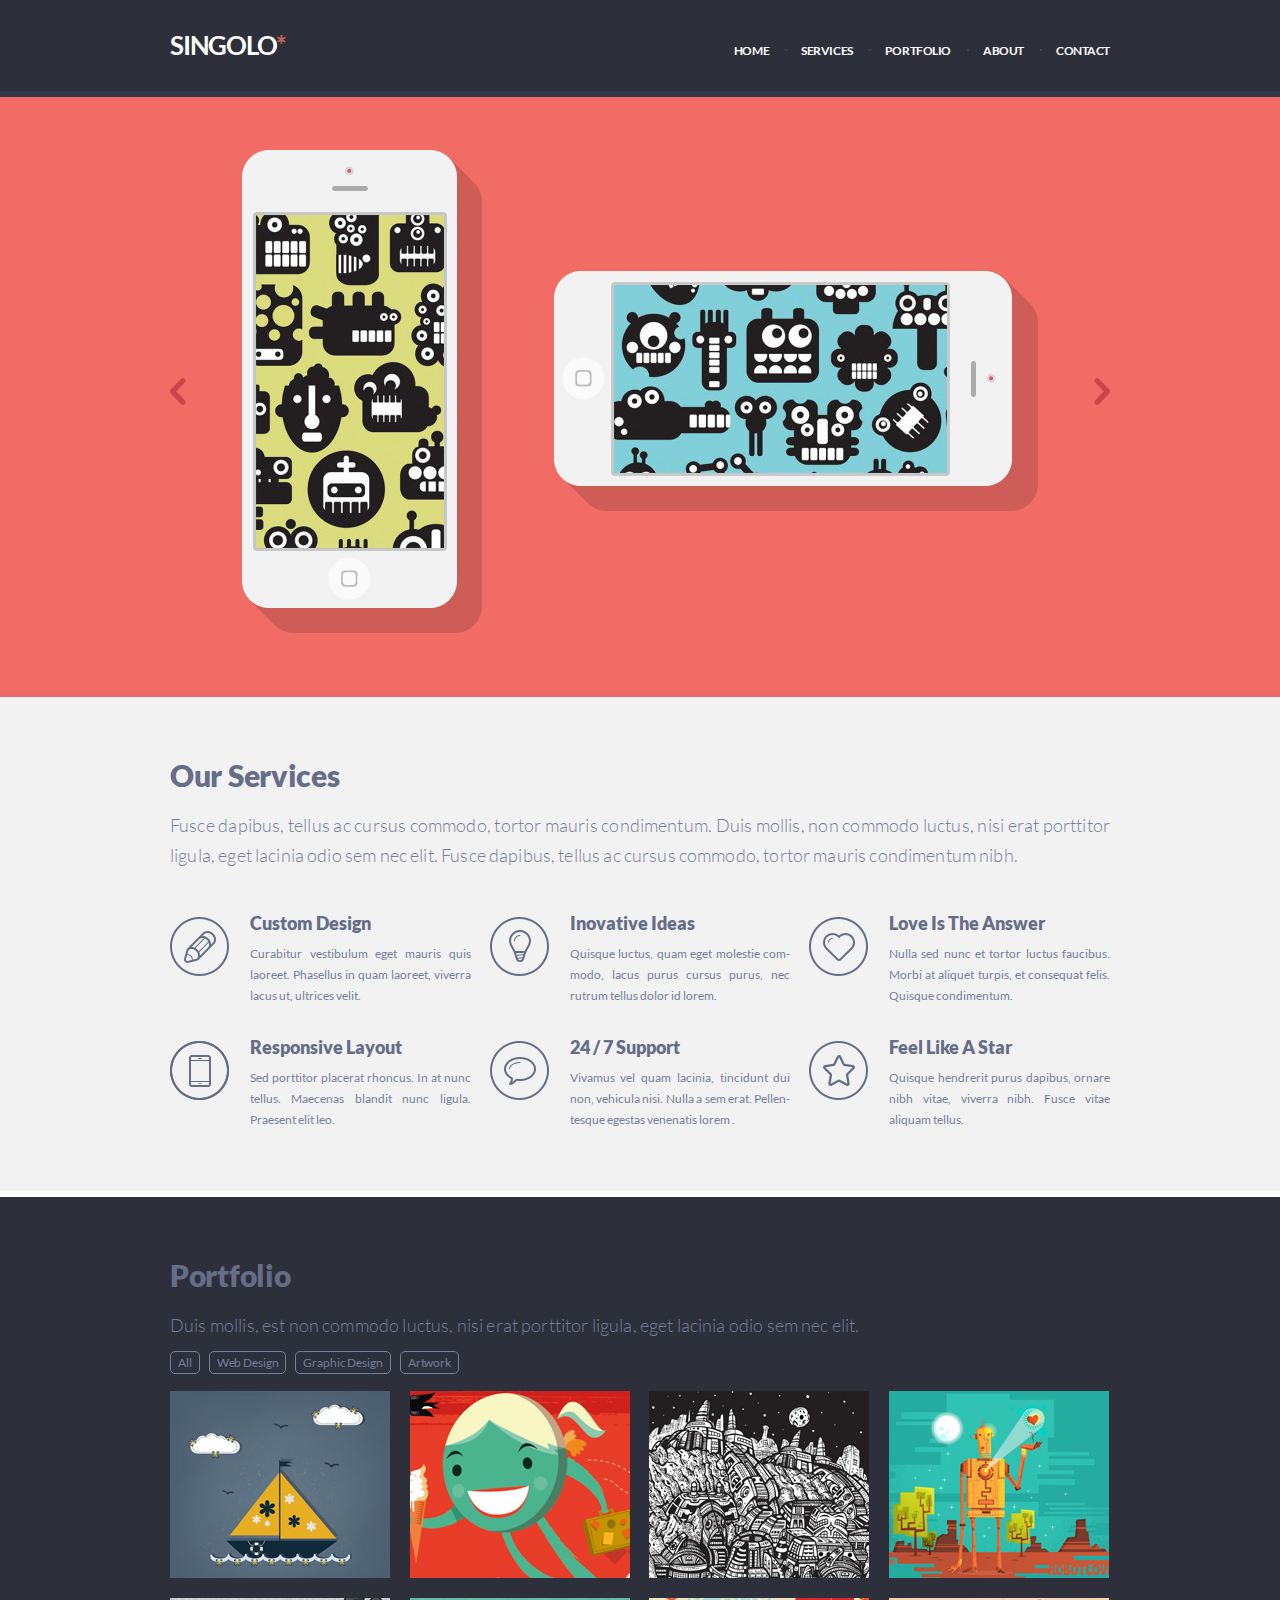
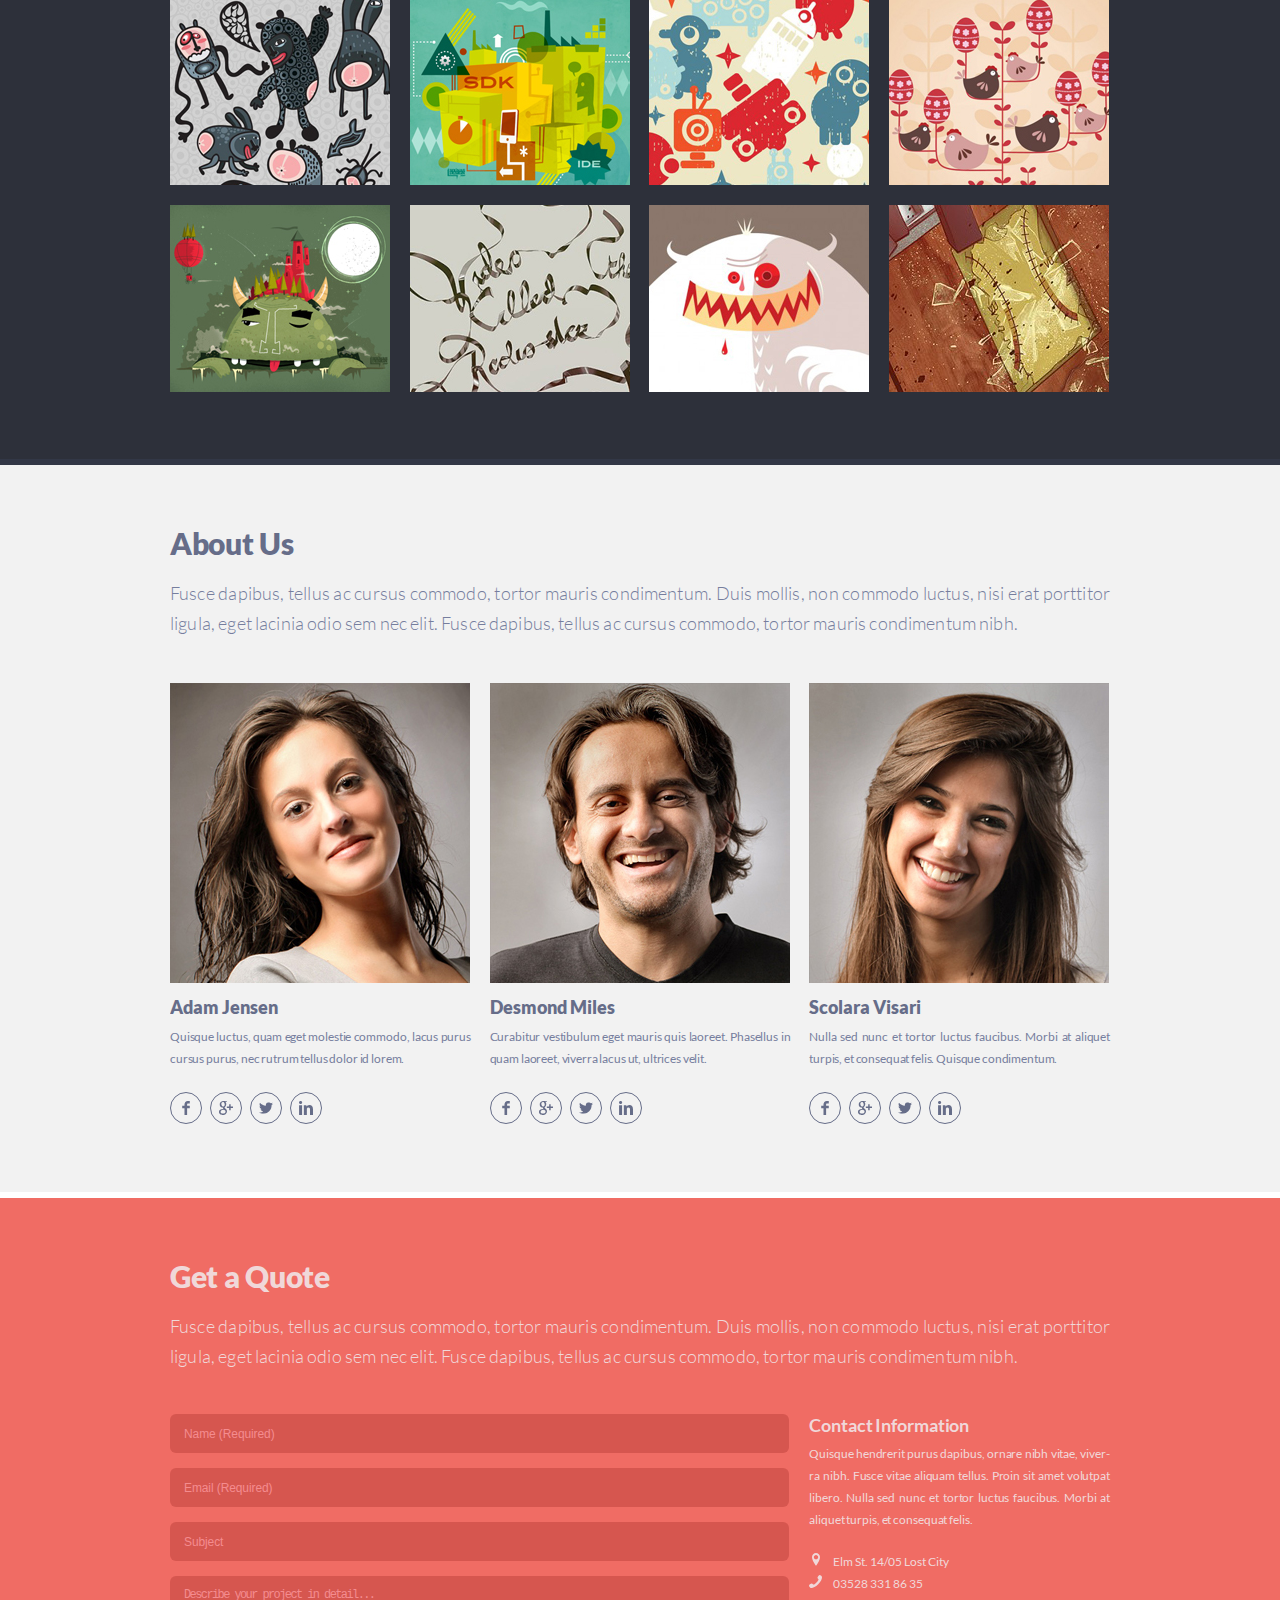
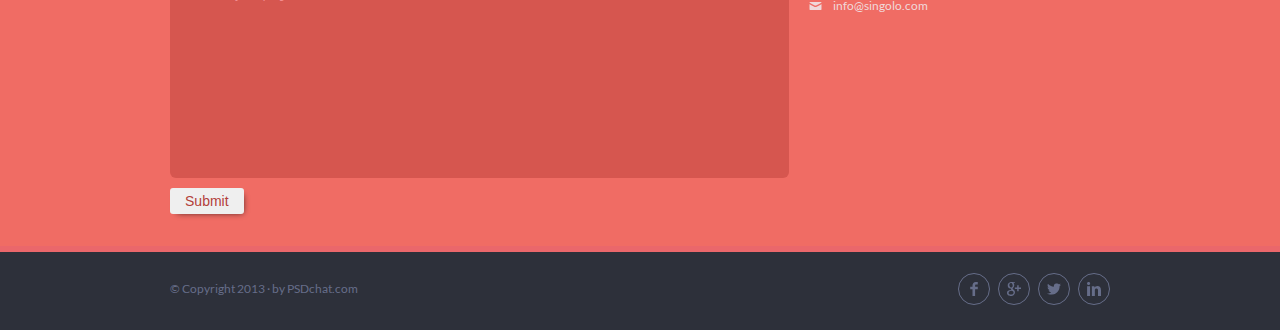
==== index.html @ 4c483267 "feat: add index.html and style.css" ====
<!DOCTYPE html>
<html lang="en">

<head>
  <meta charset="UTF-8">
  <meta name="viewport" content="width=device-width, initial-scale=1.0">
  <meta http-equiv="X-UA-Compatible" content="ie=edge">
  <link rel="stylesheet" href="style.css">
  <link rel="stylesheet" href="fonts.css">
  <title>Singolo</title>
</head>

<body>
  <header class="header">
    <div class="container">
      <div class="header__inner">
        <a href="#" class="logo">
          <h1>Singolo<span class="star">*</span></h1>
        </a>
        <nav class="menu">
          <a href="#" class="menu__link">Home</a>
          <a href="#" class="menu__link">Services</a>
          <a href="#" class="menu__link">Portfolio</a>
          <a href="#" class="menu__link">About</a>
          <a href="#" class="menu__link">Contact</a>
        </nav>
      </div>
    </div>
  </header>
  <!-- /.header -->
  <main>
    <section class="slider">
      <div class="container">
        <div class="slider__inner">
          <img src="assets/img/slider/arrow_left.png" alt="arrow" class="arrow arrow_left">
          <img src="assets/img/slider/iPhone_vert.png" alt="iPhone" class="iPhone__vert">
          <img src="assets/img/slider/iPhone_horiz.png" alt="iPhone" class="iPhone__horiz">
          <img src="assets/img/slider/arrow_right.png" alt="arrow" class="arrow arrow_right">
        </div>
        <!-- /.slider__inner -->
      </div>
      <!-- /.container -->
    </section>
    <!-- /.slider -->

    <section class="services">
      <div class="container">
        <div class="services__inner">
          <h2 class="section__title">Our Services</h2>
          <p class="section__text">Fusce dapibus, tellus ac cursus commodo, tortor mauris condimentum. Duis mollis,
            non commodo luctus, nisi erat porttitor ligula, eget lacinia odio sem nec elit. Fusce dapibus, tellus ac
            cursus commodo, tortor mauris condimentum nibh.</p>
          <div class="services__features">
            <div class="features__item">
              <div class="feature__icon"><img src="assets/img/features/pencil.png" alt="pencil"></div>
              <div class="feature__title">Custom Design</div>
              <div class="feature__text">Curabitur vestibulum eget mauris quis laoreet. Phasellus in quam laoreet,
                viverra lacus ut, ultrices velit.</div>
            </div>
            <div class="features__item">
              <div class="feature__icon"><img src="assets/img/features/bulb.png" alt="bulb"></div>
              <div class="feature__title">Inovative Ideas</div>
              <div class="feature__text">Quisque luctus, quam eget molestie com&shy;modo, lacus purus cursus purus, nec
                rutrum tellus dolor id lorem.</div>
            </div>
            <div class="features__item">
              <div class="feature__icon"><img src="assets/img/features/heart.png" alt="heart"></div>
              <div class="feature__title">Love Is The Answer</div>
              <div class="feature__text">Nulla sed nunc et tortor luctus faucibus. Morbi at aliquet turpis, et consequat
                felis. Quisque condimentum.</div>
            </div>
            <div class="features__item">
              <div class="feature__icon"><img src="assets/img/features/phone.png" alt="phone"></div>
              <div class="feature__title">Responsive Layout</div>
              <div class="feature__text">Sed porttitor placerat rhoncus. In at nunc tellus. Maecenas blandit nunc
                ligula. Praesent elit leo.</div>
            </div>
            <div class="features__item">
              <div class="feature__icon"><img src="assets/img/features/bubble.png" alt="bubble"></div>
              <div class="feature__title">24 / 7 Support</div>
              <div class="feature__text">Vivamus vel quam lacinia, tincidunt dui non, vehicula nisi. Nulla a sem erat.
                Pellen&shy;tesque egestas venenatis lorem .</div>
            </div>
            <div class="features__item">
              <div class="feature__icon"><img src="assets/img/features/star.png" alt="star"></div>
              <div class="feature__title">Feel Like A Star</div>
              <div class="feature__text">Quisque hendrerit purus dapibus, ornare nibh vitae, viverra nibh. Fusce vitae
                aliquam tellus.</div>
            </div>
          </div>
          <!-- /.services__features -->
        </div>
        <!-- /. services__inner-->
      </div>
      <!-- /.container -->
    </section>
    <!-- /.services -->
    <section class="portfolio">
      <div class="container">
        <div class="portfolio__inner">
          <h2 class="section__title">Portfolio</h2>
          <p class="section__text">Duis mollis, est non commodo luctus, nisi erat porttitor ligula, eget lacinia odio
            sem
            nec elit.</p>
          <div class="portfolio__tags">
            <a href="#" class="tag">All</a>
            <a href="#" class="tag">Web Design</a>
            <a href="#" class="tag">Graphic Design</a>
            <a href="#" class="tag">Artwork</a>
          </div>
          <div class="portfolio__items">
            <a class="portfolio__item" href="#" target="_blank"><img src="assets/img/portfolio/1.jpg"
                alt="portfolio__item"></a>
            <a class="portfolio__item" href="#" target="_blank"><img src="assets/img/portfolio/2.jpg"
                alt="portfolio__item"></a>
            <a class="portfolio__item" href="#" target="_blank"><img src="assets/img/portfolio/3.jpg"
                alt="portfolio__item"></a>
            <a class="portfolio__item" href="#" target="_blank"><img src="assets/img/portfolio/4.jpg"
                alt="portfolio__item"></a>
            <a class="portfolio__item" href="#" target="_blank"><img src="assets/img/portfolio/5.jpg"
                alt="portfolio__item"></a>
            <a class="portfolio__item" href="#" target="_blank"><img src="assets/img/portfolio/6.jpg"
                alt="portfolio__item"></a>
            <a class="portfolio__item" href="#" target="_blank"><img src="assets/img/portfolio/7.jpg"
                alt="portfolio__item"></a>
            <a class="portfolio__item" href="#" target="_blank"><img src="assets/img/portfolio/8.jpg"
                alt="portfolio__item"></a>
            <a class="portfolio__item" href="#" target="_blank"><img src="assets/img/portfolio/9.jpg"
                alt="portfolio__item"></a>
            <a class="portfolio__item" href="#" target="_blank"><img src="assets/img/portfolio/10.jpg"
                alt="portfolio__item"></a>
            <a class="portfolio__item" href="#" target="_blank"><img src="assets/img/portfolio/11.jpg"
                alt="portfolio__item"></a>
            <a class="portfolio__item" href="#" target="_blank"><img src="assets/img/portfolio/12.jpg"
                alt="portfolio__item"></a>
          </div>
          <!-- /.portfolio__items -->
        </div>
        <!-- /.portfolio__inner -->
      </div>
      <!-- /.container -->
    </section>
    <!-- /.portfolio -->
    <section class="about">
      <div class="container">
        <div class="about__inner">
          <h2 class="section__title">About Us</h2>
          <p class="section__text">Fusce dapibus, tellus ac cursus commodo, tortor mauris condimentum. Duis mollis, non
            commodo luctus, nisi erat porttitor ligula, eget lacinia odio sem nec elit. Fusce dapibus, tellus ac cursus
            commodo, tortor mauris condimentum nibh.</p>
          <div class="employee">
            <div class="employee__item">
              <img src="assets/img/employees/employee_1.jpg" alt="employee_1" class="employee__photo">
              <div class="employee__name">Adam Jensen</div>
              <p class="employee__text">Quisque luctus, quam eget molestie commodo, lacus purus cursus purus, nec rutrum
                tellus dolor id lorem.</p>
              <div class="social">
                <a href="#" class="social__icon facebook"></a>
                <a href="#" class="social__icon google"></a>
                <a href="#" class="social__icon twitter"></a>
                <a href="#" class="social__icon linkedin"></a>
              </div>
              <!-- /.social -->
            </div>
            <div class="employee__item">
              <img src="assets/img/employees/employee_2.jpg" alt="employee_1" class="employee__photo">
              <div class="employee__name">Desmond Miles</div>
              <p class="employee__text">Curabitur vestibulum eget mauris quis laoreet. Phasellus in quam laoreet,
                viverra
                lacus ut, ultrices velit.</p>
              <div class="social">
                <a href="#" class="social__icon facebook"></a>
                <a href="#" class="social__icon google"></a>
                <a href="#" class="social__icon twitter"></a>
                <a href="#" class="social__icon linkedin"></a>
              </div>
              <!-- /.social -->
            </div>
            <div class="employee__item">
              <img src="assets/img/employees/employee_3.jpg" alt="employee_1" class="employee__photo">
              <div class="employee__name">Scolara Visari</div>
              <p class="employee__text">Nulla sed nunc et tortor luctus faucibus. Morbi at aliquet turpis, et consequat
                felis. Quisque condimentum.</p>
              <div class="social">
                <a href="#" class="social__icon facebook"></a>
                <a href="#" class="social__icon google"></a>
                <a href="#" class="social__icon twitter"></a>
                <a href="#" class="social__icon linkedin"></a>
              </div>
              <!-- /.social -->
            </div>
          </div>
          <!-- /.about__employees -->
        </div>
        <!-- /.about__inner -->
      </div>
      <!-- /.container -->
    </section>
    <!-- /.about -->
    <section class="quote">
      <div class="container">
        <div class="quote__inner">
          <h2 class="section__title section__title--quote">Get a Quote</h2>
          <div class="section__text section__text--quote">Fusce dapibus, tellus ac cursus commodo, tortor mauris
            condimentum. Duis mollis, non
            commodo luctus, nisi erat porttitor ligula, eget lacinia odio sem nec elit. Fusce dapibus, tellus ac cursus
            commodo, tortor mauris condimentum nibh.</div>
          <div class="contact">
            <form action="#" method="POST">
              <input type="text" name="username" placeholder="Name (Required)" required class="input__item"><br>
              <input type="email" name="email" placeholder="Email (Required)" required class="input__item"><br>
              <input type="text" name="subject" placeholder="Subject" class="input__item"><br>
              <textarea name="comment" id="" style="resize: none;" placeholder="Describe your project in detail..."
                required class="input__item textarea"></textarea><br>
              <input type="submit" name="submit" value="Submit" class="button">
            </form>
            <div class="contact__info">
              <h3 class="contact__title">Contact Information</h3>
              <div class="contact__text">
                Quisque hendrerit purus dapibus, ornare nibh vitae, viver&shyra nibh. Fusce vitae aliquam tellus. Proin
                sit
                amet volutpat libero. Nulla sed nunc et tortor luctus faucibus. Morbi at aliquet turpis, et consequat
                felis.
              </div>
              <div class="contact__details">
                <a href="https://goo.gl/maps/FaAyvWHUL1YHg5CGA" class="contact__item"><span
                    class="contact__icon location"></span>Elm St. 14/05 Lost City</a>
                <a href="tel:035283318635" class="contact__item"><span class="contact__icon phone"></span>03528 331
                  86 35</a>
                <a href="mailto:info@singolo.com" class="contact__item"><span
                    class="contact__icon mail"></span>info@singolo.com</a>
              </div>
              <!-- /.contact__details -->
            </div>
            <!-- /.contact__info -->
          </div>
          <!-- /.contact -->
        </div>
        <!-- /.quote__inner -->
      </div>
      <!-- /.container -->
    </section>
    <!-- /.quote -->
    <footer class="footer">
      <div class="container">
        <div class="footer__inner">
          <div class="copyright">© Copyright 2013 · by PSDchat.com</div>
          <div class="social">
            <a href="#" class="social__icon facebook"></a>
            <a href="#" class="social__icon google"></a>
            <a href="#" class="social__icon twitter"></a>
            <a href="#" class="social__icon linkedin"></a>
          </div>
          <!-- /.social -->
        </div>
      </div>
      <!-- /.container -->
    </footer>
    <!-- /.footer -->
  </main>
</body>

</html>
---- style.css ----
*, h1, h2, h3 {
  margin: 0;
  padding: 0;
  box-sizing: border-box;
}

body{
  font-family: "Lato", sans-serif;
}

.container {
  width: 100%;
  max-width: 1020px;
  margin: auto;
  padding-left: 40px;
  padding-right: 40px;
}
h1 {
  font-size: 26px;
  font-weight: 700;
  text-transform: uppercase;
  color: #ffffff;
  letter-spacing: -0.046em;
}

h2 {
  font-weight: 900;
  font-size: 3rem;
  color: #666D89;
}

.section__title {
  font-size: 30px;
  font-weight: 900;
  color: #666D89;
  letter-spacing: -0.01em; 
}

.section__text {
  padding-top: 17px;
    
  font-size: 18px;
  line-height: 30px;
  font-weight: 300;
  letter-spacing: 0.0084em;  
  text-align: justify;
  color: #767E9E;
}

/*===============================
header
=================================*/

.header {
  padding-top: 29px;
  padding-bottom: 29.5px;

  background-color: #2D303A;
  border-bottom: 6px solid #323746; 
}

.header__inner {
  display: flex;
  justify-content: space-between;
  align-items: center;
}

.logo {
  text-decoration: none;
}

.star {
  color: #C9605C;
}

.menu {
  display: flex;
  justify-content: space-between;
  align-self:flex-end;

  padding-bottom: 3px;
}

.menu__link {
  position: relative;
  margin-left: 32px;

  font-size: 12px;
  font-weight: 700;
  text-decoration: none;
  text-transform: uppercase;
  color: #ffffff;
  letter-spacing: -0.035em;

  transition: color .2s linear;
}

.menu__link:after {
  content: "";

  position: absolute;
  top: 6px;

  width: 2px;
  height: 2px;
  margin-left: 16px;

  background-color: #494E62;
  border-radius: 50%;
}

.menu__link:last-child:after {
  display: none;
}

a.menu__link:hover {
  color: #C9605C;
}

/*===============================
slider
=================================*/

.slider {
  background-color: #F06C64;
  border-bottom: 5px solid #EA676B;
}

.slider__inner {    
  display: flex;
  justify-content: space-between;
  align-items: center;

  padding-top: 53px;
  padding-bottom: 59px;
}

.arrow {
  cursor: pointer;
  transition: transform .2s linear;
}

.arrow:hover {
  transform: scale(1.2);
}

.slider__inner img {
  display: block;
}

.iPhone__vert {
  margin-right: 16px;
}

/*===============================
services
=================================*/

.services {
  background-color: #f2f2f2;
  border-bottom: 6px solid #FFFFFF;
}

.services__inner {
  padding-top: 60px;
}

.services__features {
  display: flex;
  justify-content: space-between;
  flex-wrap: wrap;
  padding-top: 42px;
  padding-bottom: 31px;
}

.features__item {
  position: relative;

  width: 32%;
  margin-bottom: 30px;
  padding-left: 80px;
}

.feature__icon {
  position: absolute;
  top: 5px;
  left: 0;
}

.feature__title {
  margin-bottom: 9px;

  font-size: 18px;
  font-weight: 900;
  color: #666D89;
}

.feature__text {
  height: 63px;
  
  font-size: 12px;
  text-align: justify;
  line-height: 21px;
  color: #767E9E;

  overflow: hidden;
}

/*===============================
portfolio
=================================*/

.portfolio {
  background-color: #2D303A;
  border-bottom: 6px solid #323746;
}

.portfolio__inner {
  padding-top: 60px;
  padding-bottom: 47px;
}

.portfolio__tags {
  margin-top: 11px;
}

.tag {
  margin-right: 6px; 
  padding: 3px 7px;

  font-weight: 400;
  font-size: 12px;
  color: #767E9E;
  letter-spacing: -0.01em;
  text-decoration: none;

  border: 1px solid #767E9E;
  border-radius: 5px;

  transition: all .3s linear;
}

.tag:hover {
  color: #DEDEDE;

  border: 1px solid #DEDEDE;
}

.portfolio__items {
  display: flex;
  flex-wrap: wrap;
  justify-content: space-between;
  margin-top: 21px;
}

.portfolio__item {
  width: 23.5%;
  margin-bottom: 17px;

  transition: all .2s linear;
}

.portfolio__item:nth-child(n+13) {
  display: none;
}

.portfolio__item:hover {
  transform: scale(1.05);
}

/*===============================
about
=================================*/

.about {
  background-color: #F2F2F2;
   border-bottom: 6px solid #FFFFFF;
}

.about__inner {
  padding-top: 60px;
  padding-bottom: 68px;
}

.employee {
  display: flex;
  flex-wrap: wrap;
  justify-content: space-between;
  padding-top: 45px;
}

.employee__item {
  width: 32%;
}

.employee__photo {
  margin-bottom: 10px;
}

.employee__name {
  font-size: 18px;
  font-weight: 900;
  color: #666d89;

  white-space: nowrap;
  overflow: hidden;
  text-overflow: ellipsis;
}

.employee__text {
  margin-top: 8px;
  margin-bottom: 22px;

  font-size: 12px;
  line-height: 22px;
  color: #767e9e;
  font-weight: 400;
  letter-spacing: -0.009rem;
  text-align: justify;
}

/*===============================
quote
=================================*/

.quote {
  background-color: #F06C64;

  border-bottom: 6px solid #EA676B;
}

.quote__inner {
  padding-top: 60px;  
}

.section__title--quote {  
  color: #f0d8d9; 
}

.section__text--quote {
   color: #f0d8d9; 
}

.contact {
  display: flex;
  padding-top: 43px;
  padding-bottom: 32px;
}

form { 
   min-width: 68%;
}

.input__item {
  width: 96.8%;
  height: 39px;
  margin-bottom: 15px;
  padding: 12px 14px;

  letter-spacing: -0.1px; 
  color: #f0d8d9;
 
  background-color: #D6564F;
  border: none;
  border-radius: 6px;

  outline: none;
}

.input__item:focus{
  border: 1px solid #C14D47;
  box-shadow: 1px 1px 2px 0 #C14D47;
}

.input__item::placeholder {
  font-size: 12px;
  color: #f48c8f;
  font-weight: 400;
}

.textarea {
  height: 202px;
  margin-bottom: 7px;
}

.textarea::placeholder {
  letter-spacing: -1.6px; 
}

.contact__info{

}

.contact__title {
  font-size: 18px;
  color: #f0d8d9;
  font-weight: 600;
  letter-spacing: -0.1px;
}

.contact__text {
  padding-top: 7px;

  letter-spacing: -0.1px;
  font-size: 12px;
  line-height: 22px;
  color: #f0d8d9;
  font-weight: 400;
  text-align: justify;
}

.contact__details {
  padding-top: 20px;
  
  font-size: 12px;
  line-height: 22px;
  color: #f0d8d9;
  font-weight: 400;
  text-align: justify;
}

.contact__item {
  display: block;

  text-decoration: none;
  color: #f0d8d9;
}

.contact__item:hover{
  text-decoration: underline;
}

.contact__icon {
  display: inline-block;
  margin-right: 11px;
  width: 13px;
  height: 13px;
}

.button {
  padding: 5px 15px;

  font-size: 14px;
  letter-spacing: 0.01px;
  color: #B3403A;
  font-weight: 300;

  border: none;
  border-radius: 3px;

  -webkit-box-shadow: 3px 3px 6px -4px rgba(0,0,0,0.75);
  -moz-box-shadow: 3px 3px 6px -4px rgba(0,0,0,0.75);
  box-shadow: 3px 3px 6px -4px rgba(0,0,0,0.75);

  cursor: pointer;

  transition: transform 0.2s linear;
}

.button:hover {
  transform: scale(1.1);
}

.location {
  background-image: url(assets/img/contact/location.svg) ;
  background-repeat: no-repeat;
  background-position: center bottom; 
}

.phone {
  background-image: url(assets/img/contact/phone.svg) ;
  background-repeat: no-repeat;
  background-position: center bottom; 
}
.mail {
  background-image: url(assets/img/contact/mail.svg) ;
  background-repeat: no-repeat;
  background-position: center bottom; 
}

/*===============================
footer
=================================*/

.footer {
  background-color: #2D303A; 
}

.footer__inner {
  display: flex;
  justify-content: space-between;
  align-items: center;
  padding-top: 21px;
  padding-bottom: 25px;
}

.copyright {
  font-size: 12px;
  color: #666d89;
  font-weight: 400;
  letter-spacing: -0.01px;
}

/*===============================
social
=================================*/

.social {
  display: flex;
  align-self: center;
}

.social__icon {
  display: block;
  width: 32px;
  height: 32px;
  margin-right: 8px;

  border: 1px solid #666D89;
  border-radius: 50%;  

  transition: all .3s linear;
}

.social__icon:last-child {
  margin-right: 0;
}

.social__icon:hover {
  border: 1px solid #FF8F88;
  border-radius: 50%;  
}

.facebook {
  background-image: url(assets/img/social/facebook.svg) ;
  background-repeat: no-repeat;
  background-position: center; 

  transition: all .2s linear;
}

.facebook:hover {
  background-image: url(assets/img/social/facebook_hover.svg) ;
}

.google {
  background-image: url(assets/img/social/google.svg);
  background-repeat: no-repeat;
  background-position: center; 

  transition: all .2s linear;
}

.google:hover {
  background-image: url(assets/img/social/google_hover.svg);
}

.twitter {
  background-image: url(assets/img/social/twitter.svg);
  background-repeat: no-repeat;
  background-position: center;
  
  transition: all .2s linear;
}

.twitter:hover {
  background-image: url(assets/img/social/twitter_hover.svg);
}

.linkedin {
  background-image: url(assets/img/social/linkedin.svg);
  background-repeat: no-repeat;
  background-position: center; 

  transition: all .2s linear;
}

.linkedin:hover {
  background-image: url(assets/img/social/linkedin_hover.svg);
}
---- fonts.css ----
@font-face {
  font-family : "Lato";
  src : url("assets/fonts/Lato-Black.ttf"); 
  font-style : normal; 
  font-weight : 900;   
}

@font-face {
    font-family : "Lato";
    src : url("assets/fonts/Lato-Bold.ttf"); 
    font-style : normal; 
    font-weight : 700;   
}

@font-face {
  font-family : "Lato";
  src : url("assets/fonts/Lato-Light.ttf"); 
  font-style : normal; 
  font-weight : 300;   
}

@font-face {
  font-family : "Lato";
  src : url("assets/fonts/Lato-Regular.ttf"); 
  font-style : normal; 
  font-weight : 400;   
}

@font-face {
  font-family : "Lato";
  src : url("assets/fonts/Lato-Light.ttf"); 
  font-style : normal; 
  font-weight : 300;   
}

@font-face {
  font-family : "Lato";
  src : url("assets/fonts/Lato-Thin.ttf"); 
  font-style : normal; 
  font-weight : 100;   
}
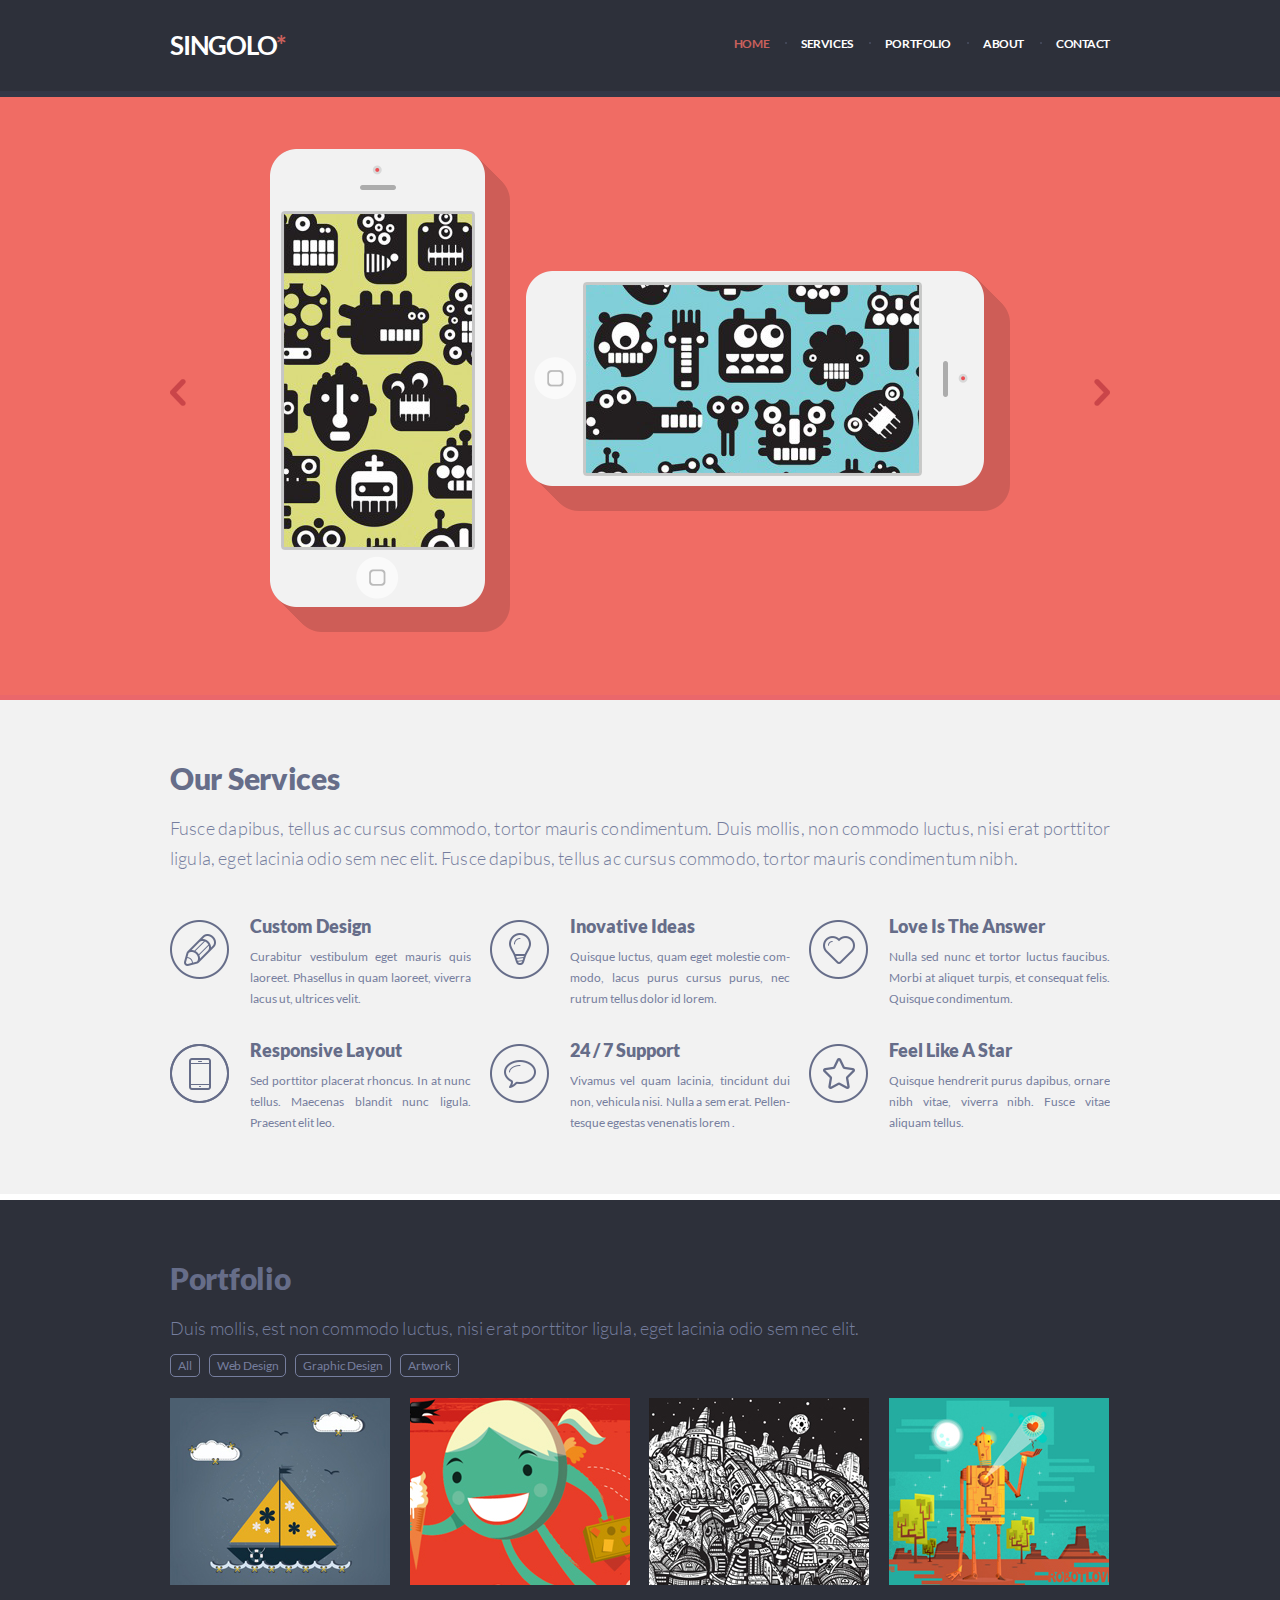
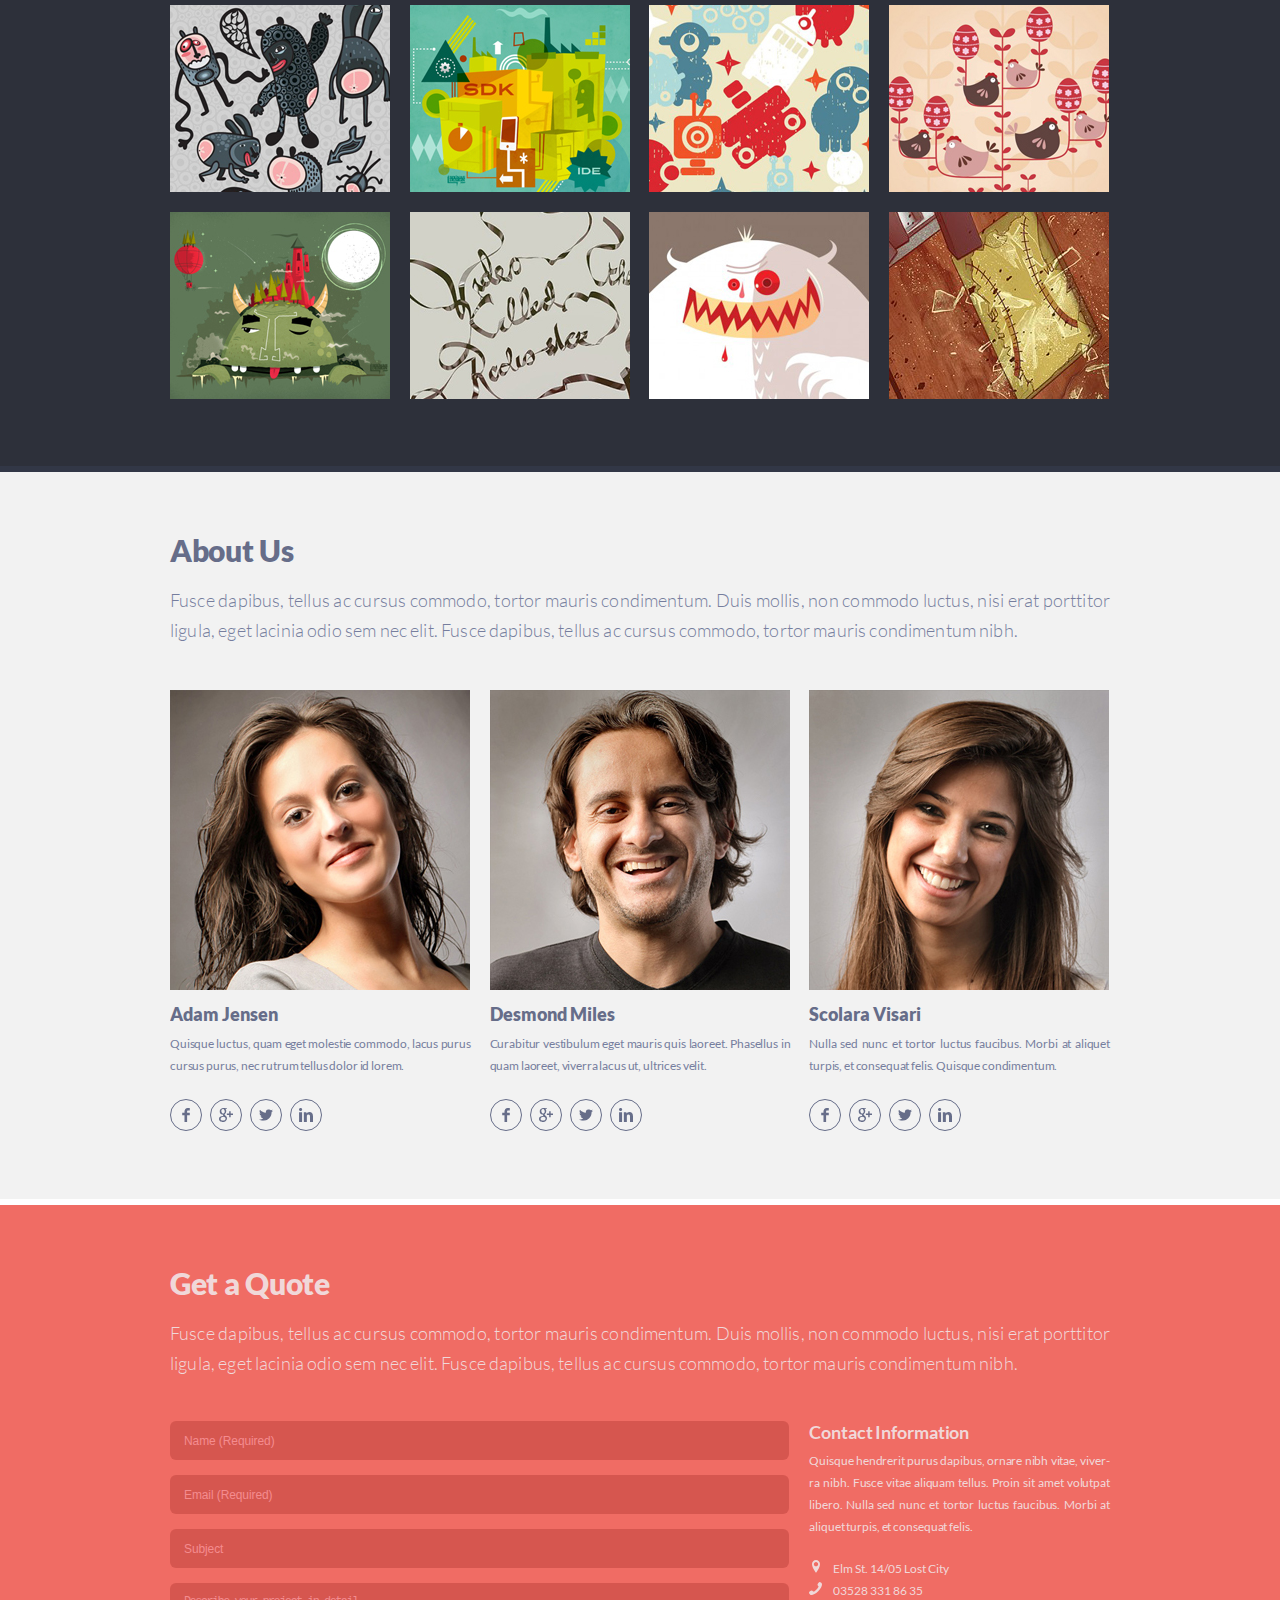
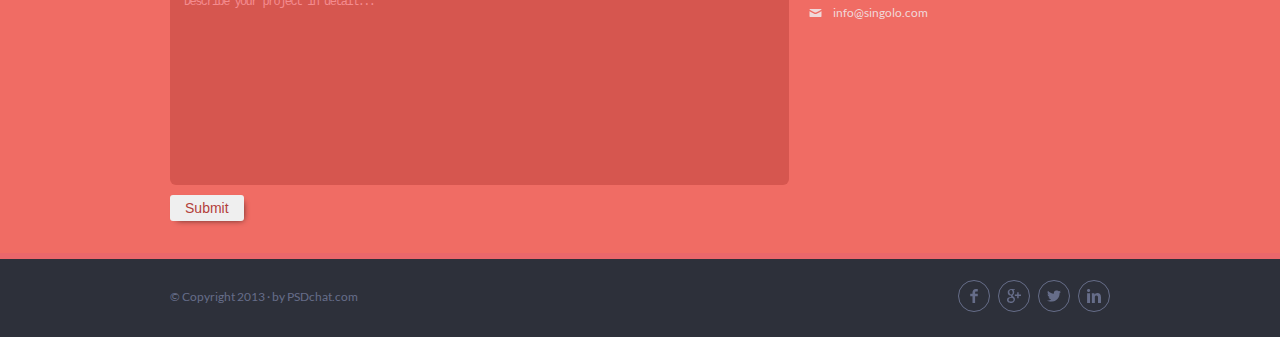
==== commit 684f15ba: "add script.js" ====
--- a/index.html
+++ b/index.html
@@ -11,30 +11,48 @@
 </head>
 
 <body>
+
   <header class="header">
     <div class="container">
       <div class="header__inner">
         <a href="#" class="logo">
           <h1>Singolo<span class="star">*</span></h1>
         </a>
-        <nav class="menu">
-          <a href="#" class="menu__link">Home</a>
-          <a href="#" class="menu__link">Services</a>
-          <a href="#" class="menu__link">Portfolio</a>
-          <a href="#" class="menu__link">About</a>
-          <a href="#" class="menu__link">Contact</a>
+        <nav>
+          <ul class="menu">
+            <li class="menu__link link_active" data-scroll="home">Home</li>
+            <li class="menu__link" data-scroll="services">Services</li>
+            <li class="menu__link" data-scroll="portfolio">Portfolio</li>
+            <li class="menu__link" data-scroll="about">About</li>
+            <li class="menu__link" data-scroll="quote">Contact</li>
+          </ul>
         </nav>
       </div>
     </div>
   </header>
   <!-- /.header -->
   <main>
-    <section class="slider">
+    <section class="slider slider_red home">
       <div class="container">
         <div class="slider__inner">
           <img src="assets/img/slider/arrow_left.png" alt="arrow" class="arrow arrow_left">
-          <img src="assets/img/slider/iPhone_vert.png" alt="iPhone" class="iPhone__vert">
-          <img src="assets/img/slider/iPhone_horiz.png" alt="iPhone" class="iPhone__horiz">
+          <div class="slide active">
+            <div class="phone_1">
+              <img src="assets/img/slider/iPhone_vert.png" alt="iPhone" class="iPhone__vert">
+              <img src="assets/img/slider/screenBlack_vert.png" alt="iPhone" class="screen__vert">
+              <img src="assets/img/slider/base_vert.png" alt="iPhone" class="outlay__vert">
+            </div>
+            <div class="phone_2">
+              <img src="assets/img/slider/iPhone_horiz.png" alt="iPhone" class="iPhone__horiz">
+              <img src="assets/img/slider/screenBlack_horiz.png" alt="iPhone" class="screen__horiz">
+              <img src="assets/img/slider/base_horiz.png" alt="iPhone" class="outlay__horiz">
+            </div>
+          </div>
+          <div class="slide">
+            <img src="assets/img/slider/phone_2.png" alt="iPhone" class="phone__left">
+            <img src="assets/img/slider/phone_1.png" alt="iPhone" class="phone__middle">
+            <img src="assets/img/slider/phone_2.png" alt="iPhone" class="phone__right">
+          </div>
           <img src="assets/img/slider/arrow_right.png" alt="arrow" class="arrow arrow_right">
         </div>
         <!-- /.slider__inner -->
@@ -103,36 +121,36 @@
             sem
             nec elit.</p>
           <div class="portfolio__tags">
-            <a href="#" class="tag">All</a>
-            <a href="#" class="tag">Web Design</a>
-            <a href="#" class="tag">Graphic Design</a>
-            <a href="#" class="tag">Artwork</a>
+            <div class="tag">All</div>
+            <div class="tag">Web Design</div>
+            <div class="tag">Graphic Design</div>
+            <div class="tag">Artwork</div>
           </div>
           <div class="portfolio__items">
-            <a class="portfolio__item" href="#" target="_blank"><img src="assets/img/portfolio/1.jpg"
-                alt="portfolio__item"></a>
-            <a class="portfolio__item" href="#" target="_blank"><img src="assets/img/portfolio/2.jpg"
-                alt="portfolio__item"></a>
-            <a class="portfolio__item" href="#" target="_blank"><img src="assets/img/portfolio/3.jpg"
-                alt="portfolio__item"></a>
-            <a class="portfolio__item" href="#" target="_blank"><img src="assets/img/portfolio/4.jpg"
-                alt="portfolio__item"></a>
-            <a class="portfolio__item" href="#" target="_blank"><img src="assets/img/portfolio/5.jpg"
-                alt="portfolio__item"></a>
-            <a class="portfolio__item" href="#" target="_blank"><img src="assets/img/portfolio/6.jpg"
-                alt="portfolio__item"></a>
-            <a class="portfolio__item" href="#" target="_blank"><img src="assets/img/portfolio/7.jpg"
-                alt="portfolio__item"></a>
-            <a class="portfolio__item" href="#" target="_blank"><img src="assets/img/portfolio/8.jpg"
-                alt="portfolio__item"></a>
-            <a class="portfolio__item" href="#" target="_blank"><img src="assets/img/portfolio/9.jpg"
-                alt="portfolio__item"></a>
-            <a class="portfolio__item" href="#" target="_blank"><img src="assets/img/portfolio/10.jpg"
-                alt="portfolio__item"></a>
-            <a class="portfolio__item" href="#" target="_blank"><img src="assets/img/portfolio/11.jpg"
-                alt="portfolio__item"></a>
-            <a class="portfolio__item" href="#" target="_blank"><img src="assets/img/portfolio/12.jpg"
-                alt="portfolio__item"></a>
+            <div class="portfolio__item"><img src="assets/img/portfolio/1.jpg" alt="portfolio__item"
+                class="portfolio__img"></div>
+            <div class="portfolio__item"><img src="assets/img/portfolio/2.jpg" alt="portfolio__item"
+                class="portfolio__img"></div>
+            <div class="portfolio__item"><img src="assets/img/portfolio/3.jpg" alt="portfolio__item"
+                class="portfolio__img"></div>
+            <div class="portfolio__item"><img src="assets/img/portfolio/4.jpg" alt="portfolio__item"
+                class="portfolio__img"></div>
+            <div class="portfolio__item"><img src="assets/img/portfolio/5.jpg" alt="portfolio__item"
+                class="portfolio__img"></div>
+            <div class="portfolio__item"><img src="assets/img/portfolio/6.jpg" alt="portfolio__item"
+                class="portfolio__img"></div>
+            <div class="portfolio__item"><img src="assets/img/portfolio/7.jpg" alt="portfolio__item"
+                class="portfolio__img"></div>
+            <div class="portfolio__item"><img src="assets/img/portfolio/8.jpg" alt="portfolio__item"
+                class="portfolio__img"></div>
+            <div class="portfolio__item"><img src="assets/img/portfolio/9.jpg" alt="portfolio__item"
+                class="portfolio__img"></div>
+            <div class="portfolio__item"><img src="assets/img/portfolio/10.jpg" alt="portfolio__item"
+                class="portfolio__img"></div>
+            <div class="portfolio__item"><img src="assets/img/portfolio/11.jpg" alt="portfolio__item"
+                class="portfolio__img"></div>
+            <div class="portfolio__item"><img src="assets/img/portfolio/12.jpg" alt="portfolio__item"
+                class="portfolio__img"></div>
           </div>
           <!-- /.portfolio__items -->
         </div>
@@ -206,13 +224,13 @@
             commodo luctus, nisi erat porttitor ligula, eget lacinia odio sem nec elit. Fusce dapibus, tellus ac cursus
             commodo, tortor mauris condimentum nibh.</div>
           <div class="contact">
-            <form action="#" method="POST">
+            <form action="#" method="POST" class="form">
               <input type="text" name="username" placeholder="Name (Required)" required class="input__item"><br>
               <input type="email" name="email" placeholder="Email (Required)" required class="input__item"><br>
-              <input type="text" name="subject" placeholder="Subject" class="input__item"><br>
-              <textarea name="comment" id="" style="resize: none;" placeholder="Describe your project in detail..."
-                required class="input__item textarea"></textarea><br>
-              <input type="submit" name="submit" value="Submit" class="button">
+              <input id="subject" type="text" name="subject" placeholder="Subject" class="input__item"><br>
+              <textarea id="description" name="comment" style="resize: none;"
+                placeholder="Describe your project in detail..." class="input__item textarea"></textarea><br>
+              <input type="submit" name="submit" value="Submit" class="button button_submit">
             </form>
             <div class="contact__info">
               <h3 class="contact__title">Contact Information</h3>
@@ -257,7 +275,13 @@
       <!-- /.container -->
     </footer>
     <!-- /.footer -->
+    <div class="overlay"></div>
+    <div class="modal">
+      <p><span id="modal__text"></span></p>
+      <button type="button" name="close" class="button button_close">OK</button>
+    </div>
   </main>
+  <script src="script.js"></script>
 </body>
 
 </html>--- a/style.css
+++ b/style.css
@@ -57,6 +57,22 @@
 
   background-color: #2D303A;
   border-bottom: 6px solid #323746; 
+ 
+
+  position: absolute;
+  top: 0;
+  left: 0;
+  right: 0;
+  z-index: 1000;
+}
+
+.header.fixed {
+  position: fixed;
+  top: 0;
+  left: 0;
+  right: 0;
+
+  transform: translate3d(0, 0, 0);
 }
 
 .header__inner {
@@ -93,6 +109,7 @@
   letter-spacing: -0.035em;
 
   transition: color .2s linear;
+  list-style-type: none;
 }
 
 .menu__link:after {
@@ -113,7 +130,12 @@
   display: none;
 }
 
-a.menu__link:hover {
+.menu__link:hover {
+  color: #C9605C;
+  cursor: pointer;
+}
+
+.link_active {
   color: #C9605C;
 }
 
@@ -122,17 +144,90 @@
 =================================*/
 
 .slider {
+  margin-top: 95px;
+}
+
+.slider__inner {    
+  display: flex;
+  justify-content: space-between;
+  align-items: center;
+  height: 600px;
+  padding-top: 53px;
+  padding-bottom: 59px;
+}
+
+.slider_red {
   background-color: #F06C64;
   border-bottom: 5px solid #EA676B;
 }
 
-.slider__inner {    
-  display: flex;
-  justify-content: space-between;
+.slider_blue {
+  background-color: #648BF0;
+  border-bottom: 5px solid #5B7DD6;
+}
+
+.slide {
+  display: none;
+  margin: 0 auto;
+}
+
+.slide.active {
+  display: flex;
   align-items: center;
-
-  padding-top: 53px;
-  padding-bottom: 59px;
+}
+
+.phone_1, .phone_2 {
+  position: relative;
+}
+
+.iPhone__vert {
+  margin-right: 16px;
+  position: relative;
+}
+
+.outlay__vert {
+  position: absolute;
+  opacity: 0;
+  top: 0;
+  left: 0;
+
+  cursor: pointer;
+}
+
+.screen__vert {
+  position: absolute;
+  top: 13.4%;
+  left: 5.2%;
+  opacity: 0;
+  transition: all .2s linear;
+}
+
+.screen__vert.active, .screen__horiz.active {
+  opacity: 1;
+}
+
+.outlay__horiz {
+  position: absolute;
+  opacity: 0;
+  top: 0;
+  left: 0;
+
+  cursor: pointer;
+}
+
+.screen__horiz {
+  position: absolute;
+  top: 5.4%;
+  left: 12.3%;
+  opacity: 0;
+  transition: all .2s linear;
+}
+.phone__left {
+  margin-right: -40px;
+}
+
+.phone__right {
+  margin-left: -40px;
 }
 
 .arrow {
@@ -142,14 +237,6 @@
 
 .arrow:hover {
   transform: scale(1.2);
-}
-
-.slider__inner img {
-  display: block;
-}
-
-.iPhone__vert {
-  margin-right: 16px;
 }
 
 /*===============================
@@ -225,6 +312,7 @@
 }
 
 .tag {
+  display: inline-block;
   margin-right: 6px; 
   padding: 3px 7px;
 
@@ -240,10 +328,11 @@
   transition: all .3s linear;
 }
 
-.tag:hover {
+.tag:hover, .tag.active {
   color: #DEDEDE;
 
   border: 1px solid #DEDEDE;
+  cursor: pointer;
 }
 
 .portfolio__items {
@@ -260,12 +349,16 @@
   transition: all .2s linear;
 }
 
+.portfolio__img.active{
+  outline: 5px solid #F06C64;
+}
+
 .portfolio__item:nth-child(n+13) {
   display: none;
 }
 
 .portfolio__item:hover {
-  transform: scale(1.05);
+  cursor: pointer;
 }
 
 /*===============================
@@ -577,4 +670,49 @@
 
 .linkedin:hover {
   background-image: url(assets/img/social/linkedin_hover.svg);
+}
+
+.overlay {
+  opacity: 0;
+  visibility: hidden;
+  
+  position: fixed;
+  top: 0;
+  left: 0;
+  width: 100%;
+  height: 100%;
+  background-color: rgba(0, 0, 0, .5);
+  z-index: 20;
+  transition: .3s all;
+}
+
+.modal {
+  opacity: 0;
+  visibility: hidden;
+
+  width: 100%;
+  max-width: 500px;
+
+  position: fixed;
+  top: 50%;
+  left: 50%;
+  transform: translate(-50%, -50%);
+  z-index: 30;
+
+  text-align: center;
+  padding: 30px;
+  border-radius: 3px;
+  background-color: #fff;
+  transition: 0.3s all;
+}
+
+.overlay.active,
+.modal.active {
+  opacity: 1;
+  visibility: visible;
+  overflow: hidden;
+}
+
+.button_close {
+  margin-top: 20px;
 }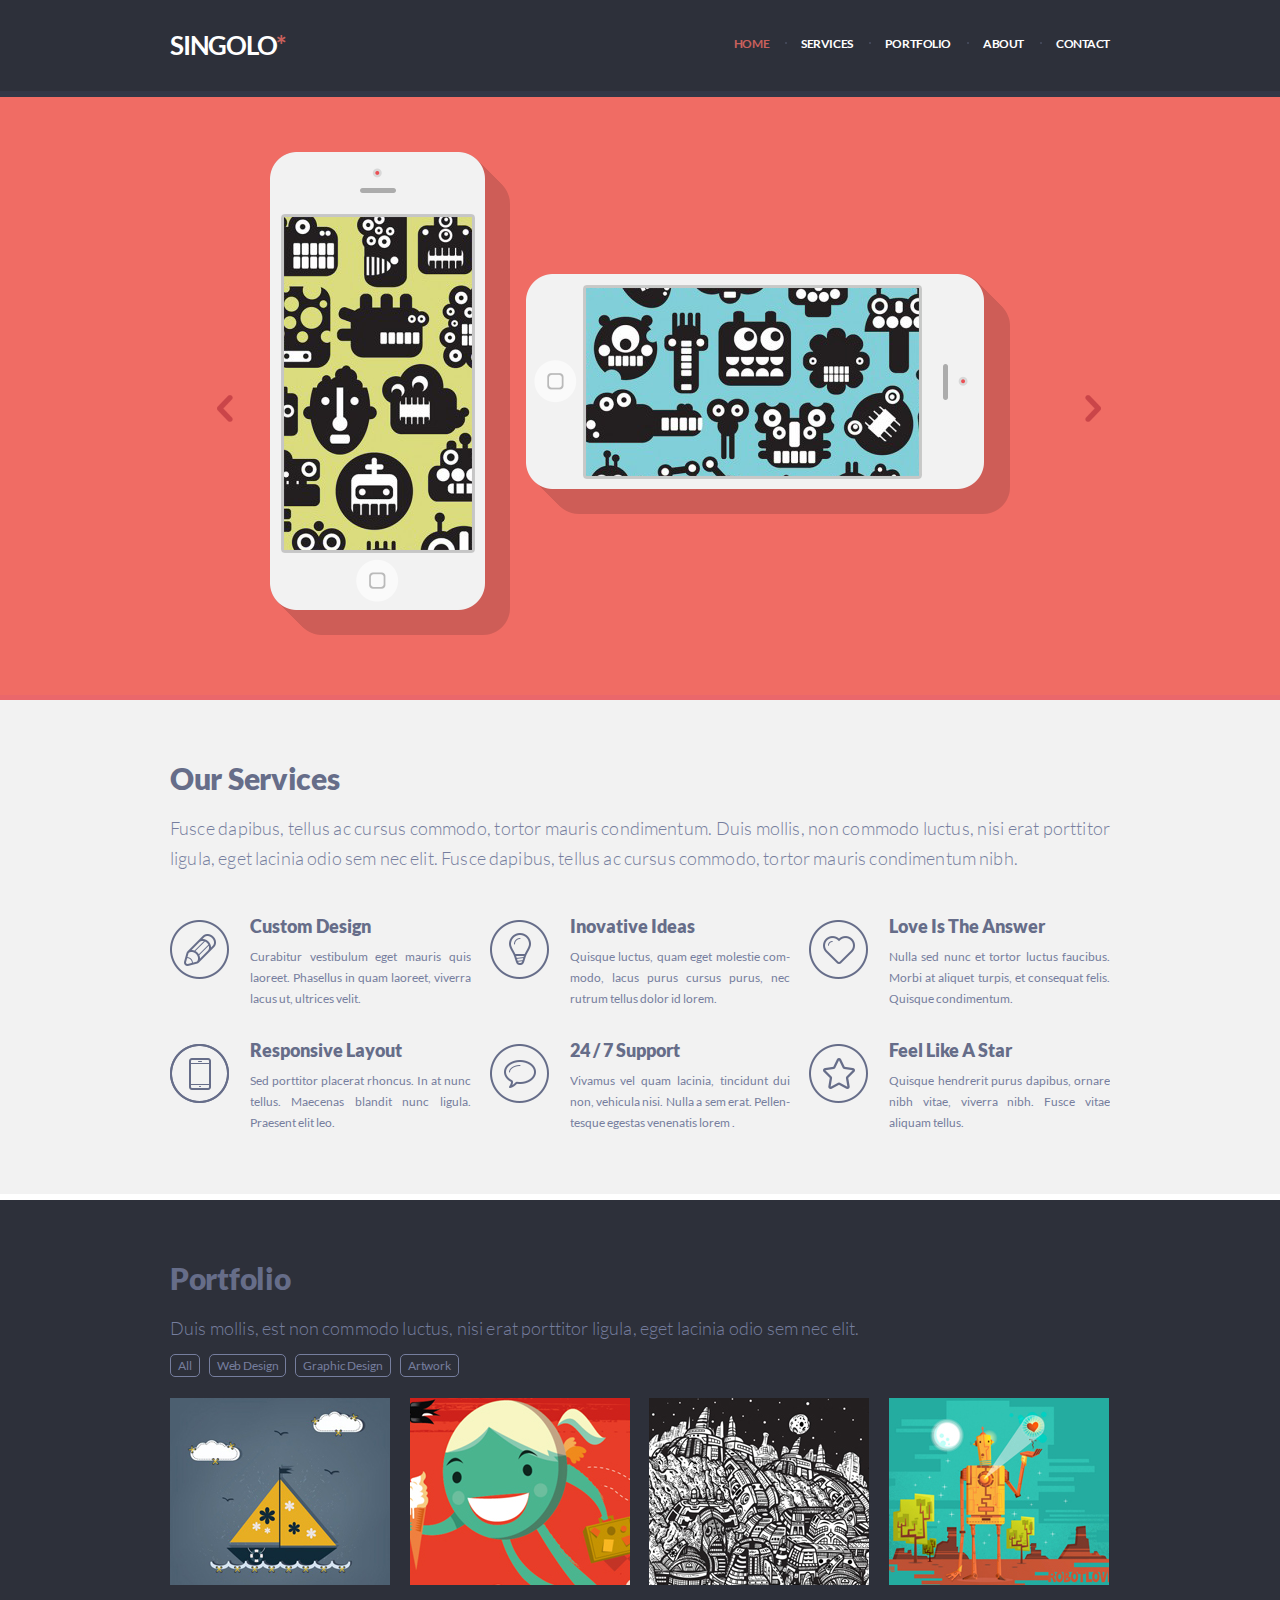
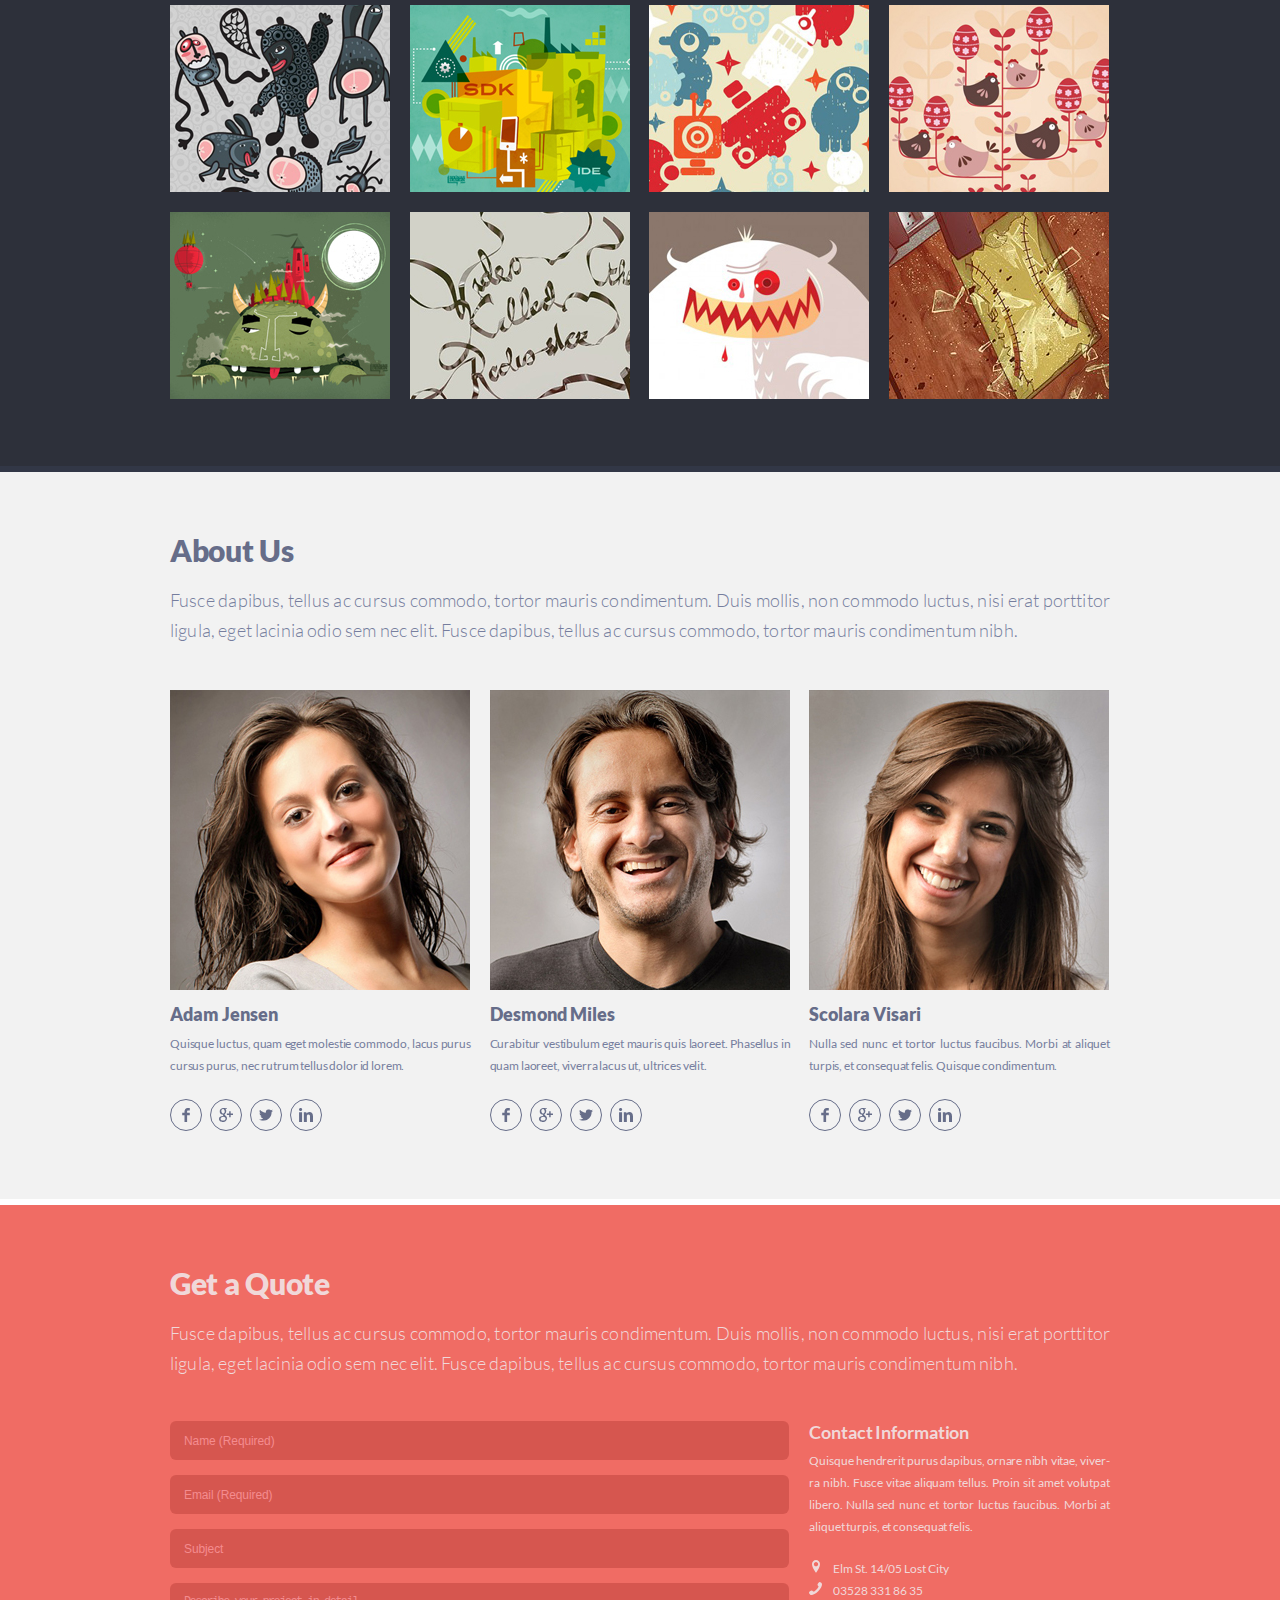
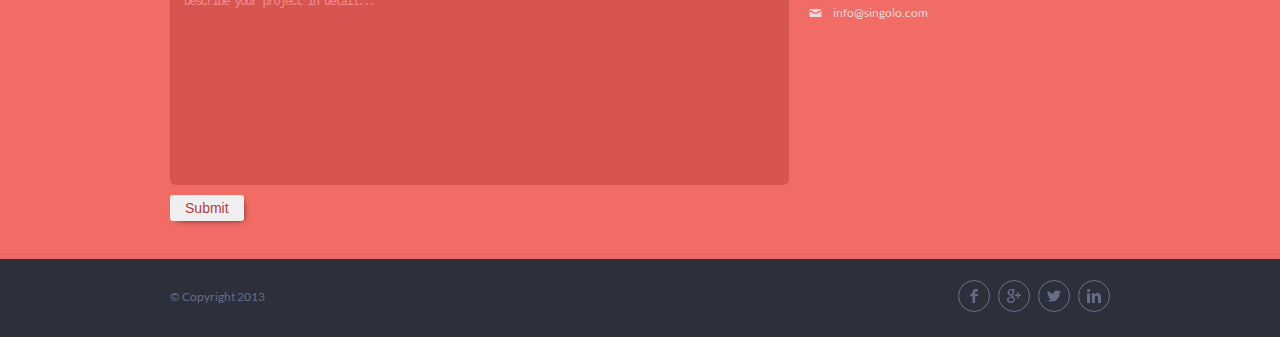
==== commit c5e76a25: "feat: change slider" ====
--- a/index.html
+++ b/index.html
@@ -35,24 +35,28 @@
     <section class="slider slider_red home">
       <div class="container">
         <div class="slider__inner">
+          <div class="slide active">
+            <div class="slide__content">
+              <div class="phone_1">
+                <img src="assets/img/slider/iPhone_vert.png" alt="iPhone" class="iPhone__vert">
+                <img src="assets/img/slider/screenBlack_vert.png" alt="iPhone" class="screen__vert">
+                <img src="assets/img/slider/base_vert.png" alt="iPhone" class="outlay__vert">
+              </div>
+              <div class="phone_2">
+                <img src="assets/img/slider/iPhone_horiz.png" alt="iPhone" class="iPhone__horiz">
+                <img src="assets/img/slider/screenBlack_horiz.png" alt="iPhone" class="screen__horiz">
+                <img src="assets/img/slider/base_horiz.png" alt="iPhone" class="outlay__horiz">
+              </div>
+            </div>
+          </div>
+          <div class="slide">
+            <div class="slide__content">
+              <img src="assets/img/slider/phone_2.png" alt="iPhone" class="phone__left">
+              <img src="assets/img/slider/phone_1.png" alt="iPhone" class="phone__middle">
+              <img src="assets/img/slider/phone_2.png" alt="iPhone" class="phone__right">
+            </div>
+          </div>
           <img src="assets/img/slider/arrow_left.png" alt="arrow" class="arrow arrow_left">
-          <div class="slide active">
-            <div class="phone_1">
-              <img src="assets/img/slider/iPhone_vert.png" alt="iPhone" class="iPhone__vert">
-              <img src="assets/img/slider/screenBlack_vert.png" alt="iPhone" class="screen__vert">
-              <img src="assets/img/slider/base_vert.png" alt="iPhone" class="outlay__vert">
-            </div>
-            <div class="phone_2">
-              <img src="assets/img/slider/iPhone_horiz.png" alt="iPhone" class="iPhone__horiz">
-              <img src="assets/img/slider/screenBlack_horiz.png" alt="iPhone" class="screen__horiz">
-              <img src="assets/img/slider/base_horiz.png" alt="iPhone" class="outlay__horiz">
-            </div>
-          </div>
-          <div class="slide">
-            <img src="assets/img/slider/phone_2.png" alt="iPhone" class="phone__left">
-            <img src="assets/img/slider/phone_1.png" alt="iPhone" class="phone__middle">
-            <img src="assets/img/slider/phone_2.png" alt="iPhone" class="phone__right">
-          </div>
           <img src="assets/img/slider/arrow_right.png" alt="arrow" class="arrow arrow_right">
         </div>
         <!-- /.slider__inner -->
@@ -228,7 +232,7 @@
               <input type="text" name="username" placeholder="Name (Required)" required class="input__item"><br>
               <input type="email" name="email" placeholder="Email (Required)" required class="input__item"><br>
               <input id="subject" type="text" name="subject" placeholder="Subject" class="input__item"><br>
-              <textarea id="description" name="comment" style="resize: none;"
+              <textarea id="description" name="comment" style="resize: none;" maxlength="1000"
                 placeholder="Describe your project in detail..." class="input__item textarea"></textarea><br>
               <input type="submit" name="submit" value="Submit" class="button button_submit">
             </form>
@@ -262,7 +266,7 @@
     <footer class="footer">
       <div class="container">
         <div class="footer__inner">
-          <div class="copyright">© Copyright 2013 · by PSDchat.com</div>
+          <div class="copyright">© Copyright 2013</div>
           <div class="social">
             <a href="#" class="social__icon facebook"></a>
             <a href="#" class="social__icon google"></a>
--- a/style.css
+++ b/style.css
@@ -1,10 +1,13 @@
-*, h1, h2, h3 {
+*,
+h1,
+h2,
+h3 {
   margin: 0;
   padding: 0;
   box-sizing: border-box;
 }
 
-body{
+body {
   font-family: "Lato", sans-serif;
 }
 
@@ -15,6 +18,7 @@
   padding-left: 40px;
   padding-right: 40px;
 }
+
 h1 {
   font-size: 26px;
   font-weight: 700;
@@ -33,16 +37,16 @@
   font-size: 30px;
   font-weight: 900;
   color: #666D89;
-  letter-spacing: -0.01em; 
+  letter-spacing: -0.01em;
 }
 
 .section__text {
   padding-top: 17px;
-    
+
   font-size: 18px;
   line-height: 30px;
   font-weight: 300;
-  letter-spacing: 0.0084em;  
+  letter-spacing: 0.0084em;
   text-align: justify;
   color: #767E9E;
 }
@@ -56,8 +60,8 @@
   padding-bottom: 29.5px;
 
   background-color: #2D303A;
-  border-bottom: 6px solid #323746; 
- 
+  border-bottom: 6px solid #323746;
+
 
   position: absolute;
   top: 0;
@@ -92,7 +96,7 @@
 .menu {
   display: flex;
   justify-content: space-between;
-  align-self:flex-end;
+  align-self: flex-end;
 
   padding-bottom: 3px;
 }
@@ -147,13 +151,11 @@
   margin-top: 95px;
 }
 
-.slider__inner {    
-  display: flex;
-  justify-content: space-between;
-  align-items: center;
+.slider__inner {
+  overflow: hidden;
+  width: 100%;
   height: 600px;
-  padding-top: 53px;
-  padding-bottom: 59px;
+  position: relative;
 }
 
 .slider_red {
@@ -168,15 +170,116 @@
 
 .slide {
   display: none;
-  margin: 0 auto;
-}
-
-.slide.active {
+  position: relative;
+  width: 100%;
+  height: 100%;
+  animation: 0.5s ease-in-out;
+}
+
+.slide__content {
   display: flex;
   align-items: center;
-}
-
-.phone_1, .phone_2 {
+  justify-content: center;
+  width: 100%;
+}
+
+.slide.active,
+.slide.next {
+  display: flex;
+  height: 100%;
+  width: 100%;
+}
+
+.slide.next {
+  position: absolute;
+  top: 0;
+  width: 100%;
+}
+
+.to-left {
+  animation-name: left;
+}
+
+.to-right {
+  animation-name: right;
+  animation-direction: reverse
+}
+
+.from-left {
+  animation-name: left;
+  animation-direction: reverse
+}
+
+.from-right {
+  animation-name: right;
+}
+
+@keyframes left {
+  from {
+    left: 0;
+  }
+
+  to {
+    left: -100%;
+  }
+}
+
+@keyframes right {
+  from {
+    left: 100%;
+  }
+
+  to {
+    left: 0;
+  }
+}
+
+
+
+.arrow {
+  cursor: pointer;
+  transition: transform .2s linear;
+}
+
+.arrow:hover {
+  transform: scale(1.2);
+}
+
+.iPhone__vert {
+  position: relative;
+
+}
+
+.phone__left {
+  margin-right: -40px;
+}
+
+.phone__right {
+  margin-left: -40px;
+}
+
+.arrow {
+  display: block;
+  position: absolute;
+  top: 50%;
+
+  cursor: pointer;
+}
+
+.arrow_left {
+  left: 5%;
+  right: auto;
+}
+
+.arrow_right {
+  left: auto;
+  right: 1%;
+}
+
+
+
+.phone_1,
+.phone_2 {
   position: relative;
 }
 
@@ -202,7 +305,8 @@
   transition: all .2s linear;
 }
 
-.screen__vert.active, .screen__horiz.active {
+.screen__vert.active,
+.screen__horiz.active {
   opacity: 1;
 }
 
@@ -222,21 +326,13 @@
   opacity: 0;
   transition: all .2s linear;
 }
+
 .phone__left {
   margin-right: -40px;
 }
 
 .phone__right {
   margin-left: -40px;
-}
-
-.arrow {
-  cursor: pointer;
-  transition: transform .2s linear;
-}
-
-.arrow:hover {
-  transform: scale(1.2);
 }
 
 /*===============================
@@ -284,7 +380,7 @@
 
 .feature__text {
   height: 63px;
-  
+
   font-size: 12px;
   text-align: justify;
   line-height: 21px;
@@ -313,7 +409,7 @@
 
 .tag {
   display: inline-block;
-  margin-right: 6px; 
+  margin-right: 6px;
   padding: 3px 7px;
 
   font-weight: 400;
@@ -328,7 +424,8 @@
   transition: all .3s linear;
 }
 
-.tag:hover, .tag.active {
+.tag:hover,
+.tag.active {
   color: #DEDEDE;
 
   border: 1px solid #DEDEDE;
@@ -349,7 +446,7 @@
   transition: all .2s linear;
 }
 
-.portfolio__img.active{
+.portfolio__img.active {
   outline: 5px solid #F06C64;
 }
 
@@ -367,7 +464,7 @@
 
 .about {
   background-color: #F2F2F2;
-   border-bottom: 6px solid #FFFFFF;
+  border-bottom: 6px solid #FFFFFF;
 }
 
 .about__inner {
@@ -423,15 +520,15 @@
 }
 
 .quote__inner {
-  padding-top: 60px;  
-}
-
-.section__title--quote {  
-  color: #f0d8d9; 
+  padding-top: 60px;
+}
+
+.section__title--quote {
+  color: #f0d8d9;
 }
 
 .section__text--quote {
-   color: #f0d8d9; 
+  color: #f0d8d9;
 }
 
 .contact {
@@ -440,8 +537,8 @@
   padding-bottom: 32px;
 }
 
-form { 
-   min-width: 68%;
+form {
+  min-width: 68%;
 }
 
 .input__item {
@@ -450,9 +547,9 @@
   margin-bottom: 15px;
   padding: 12px 14px;
 
-  letter-spacing: -0.1px; 
+  letter-spacing: -0.1px;
   color: #f0d8d9;
- 
+
   background-color: #D6564F;
   border: none;
   border-radius: 6px;
@@ -460,7 +557,7 @@
   outline: none;
 }
 
-.input__item:focus{
+.input__item:focus {
   border: 1px solid #C14D47;
   box-shadow: 1px 1px 2px 0 #C14D47;
 }
@@ -477,12 +574,10 @@
 }
 
 .textarea::placeholder {
-  letter-spacing: -1.6px; 
-}
-
-.contact__info{
-
-}
+  letter-spacing: -1.6px;
+}
+
+.contact__info {}
 
 .contact__title {
   font-size: 18px;
@@ -504,7 +599,7 @@
 
 .contact__details {
   padding-top: 20px;
-  
+
   font-size: 12px;
   line-height: 22px;
   color: #f0d8d9;
@@ -519,7 +614,7 @@
   color: #f0d8d9;
 }
 
-.contact__item:hover{
+.contact__item:hover {
   text-decoration: underline;
 }
 
@@ -541,9 +636,9 @@
   border: none;
   border-radius: 3px;
 
-  -webkit-box-shadow: 3px 3px 6px -4px rgba(0,0,0,0.75);
-  -moz-box-shadow: 3px 3px 6px -4px rgba(0,0,0,0.75);
-  box-shadow: 3px 3px 6px -4px rgba(0,0,0,0.75);
+  -webkit-box-shadow: 3px 3px 6px -4px rgba(0, 0, 0, 0.75);
+  -moz-box-shadow: 3px 3px 6px -4px rgba(0, 0, 0, 0.75);
+  box-shadow: 3px 3px 6px -4px rgba(0, 0, 0, 0.75);
 
   cursor: pointer;
 
@@ -555,20 +650,21 @@
 }
 
 .location {
-  background-image: url(assets/img/contact/location.svg) ;
+  background-image: url(assets/img/contact/location.svg);
   background-repeat: no-repeat;
-  background-position: center bottom; 
+  background-position: center bottom;
 }
 
 .phone {
-  background-image: url(assets/img/contact/phone.svg) ;
+  background-image: url(assets/img/contact/phone.svg);
   background-repeat: no-repeat;
-  background-position: center bottom; 
-}
+  background-position: center bottom;
+}
+
 .mail {
-  background-image: url(assets/img/contact/mail.svg) ;
+  background-image: url(assets/img/contact/mail.svg);
   background-repeat: no-repeat;
-  background-position: center bottom; 
+  background-position: center bottom;
 }
 
 /*===============================
@@ -576,7 +672,7 @@
 =================================*/
 
 .footer {
-  background-color: #2D303A; 
+  background-color: #2D303A;
 }
 
 .footer__inner {
@@ -610,7 +706,7 @@
   margin-right: 8px;
 
   border: 1px solid #666D89;
-  border-radius: 50%;  
+  border-radius: 50%;
 
   transition: all .3s linear;
 }
@@ -621,25 +717,25 @@
 
 .social__icon:hover {
   border: 1px solid #FF8F88;
-  border-radius: 50%;  
+  border-radius: 50%;
 }
 
 .facebook {
-  background-image: url(assets/img/social/facebook.svg) ;
+  background-image: url(assets/img/social/facebook.svg);
   background-repeat: no-repeat;
-  background-position: center; 
+  background-position: center;
 
   transition: all .2s linear;
 }
 
 .facebook:hover {
-  background-image: url(assets/img/social/facebook_hover.svg) ;
+  background-image: url(assets/img/social/facebook_hover.svg);
 }
 
 .google {
   background-image: url(assets/img/social/google.svg);
   background-repeat: no-repeat;
-  background-position: center; 
+  background-position: center;
 
   transition: all .2s linear;
 }
@@ -652,7 +748,7 @@
   background-image: url(assets/img/social/twitter.svg);
   background-repeat: no-repeat;
   background-position: center;
-  
+
   transition: all .2s linear;
 }
 
@@ -663,7 +759,7 @@
 .linkedin {
   background-image: url(assets/img/social/linkedin.svg);
   background-repeat: no-repeat;
-  background-position: center; 
+  background-position: center;
 
   transition: all .2s linear;
 }
@@ -675,7 +771,7 @@
 .overlay {
   opacity: 0;
   visibility: hidden;
-  
+
   position: fixed;
   top: 0;
   left: 0;
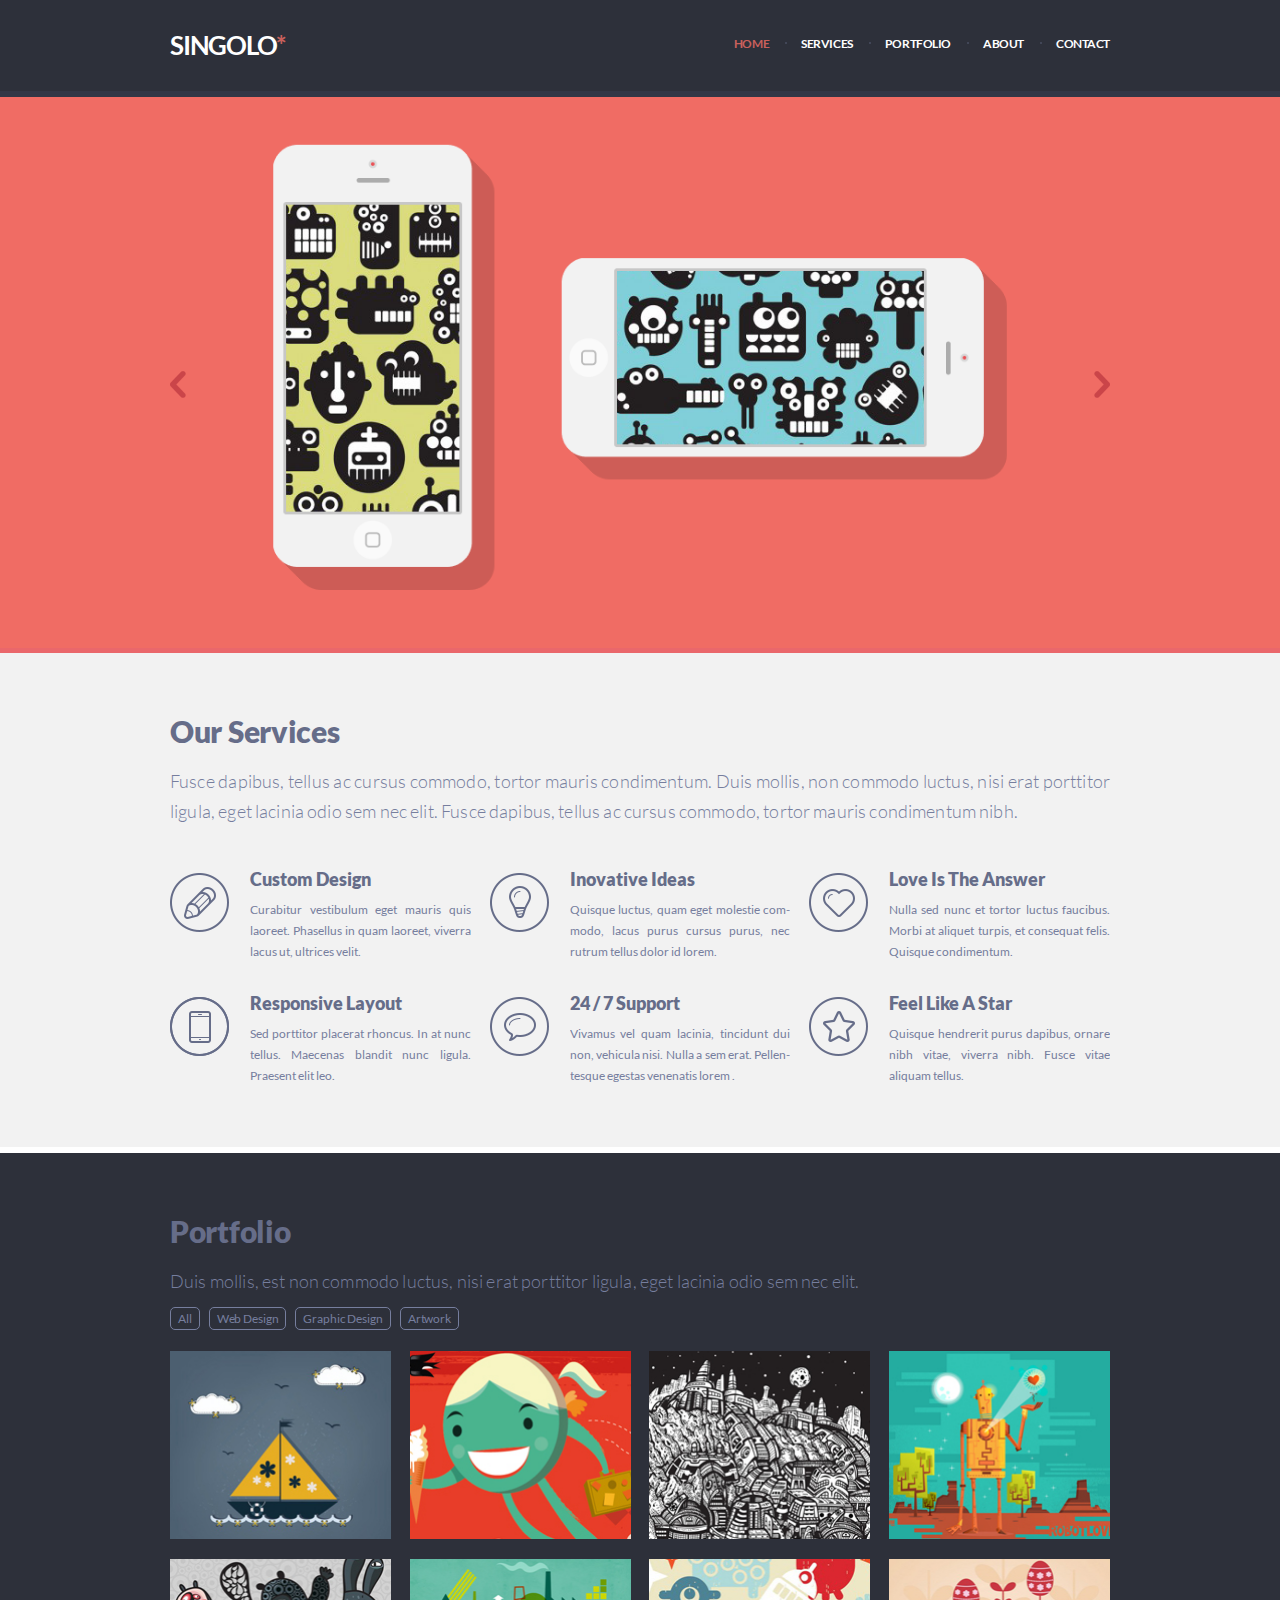
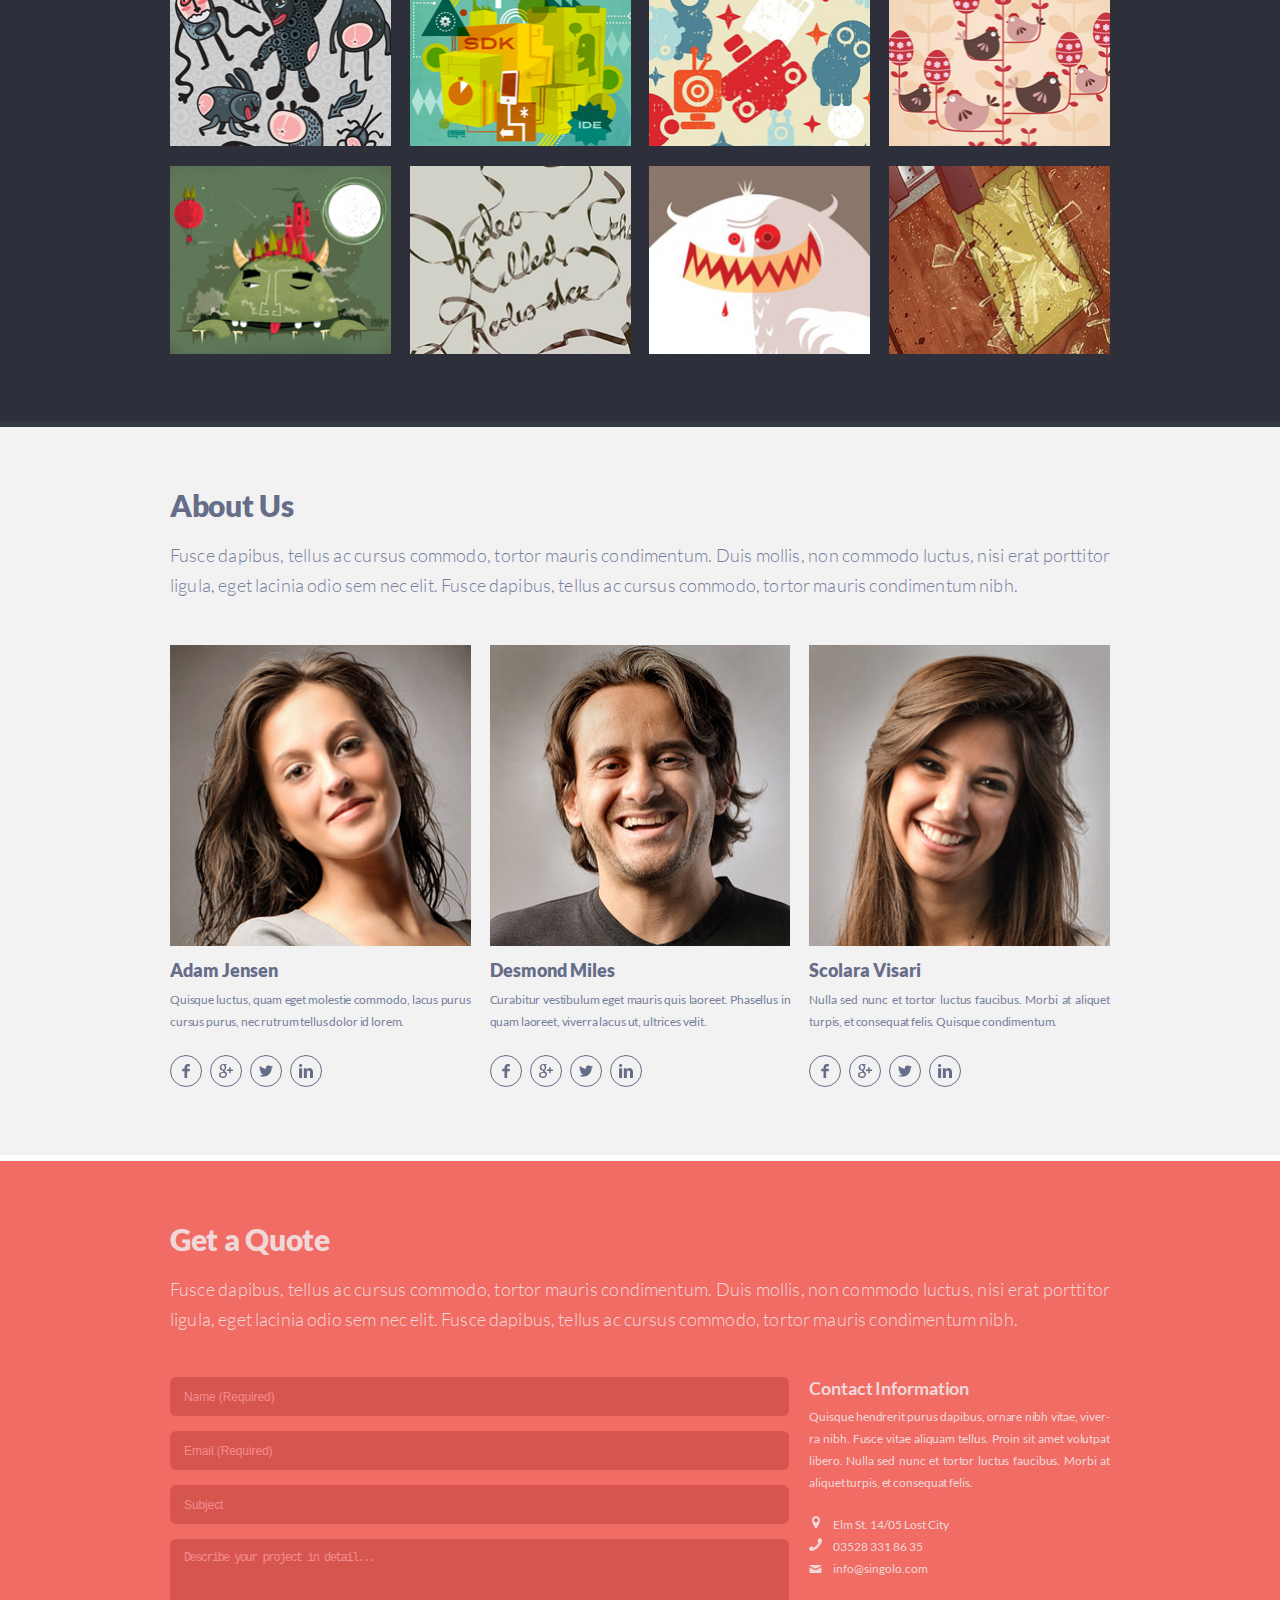
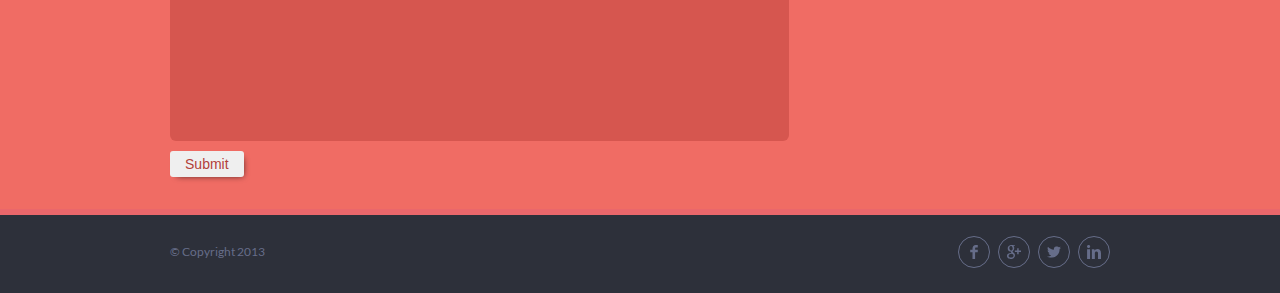
==== commit 4c9130a9: "feat: add responsive" ====
--- a/index.html
+++ b/index.html
@@ -15,10 +15,13 @@
   <header class="header">
     <div class="container">
       <div class="header__inner">
+        <button class="burger" type="button">
+          <span class="burger__item"></span>
+        </button>
         <a href="#" class="logo">
           <h1>Singolo<span class="star">*</span></h1>
         </a>
-        <nav>
+        <nav class="nav">
           <ul class="menu">
             <li class="menu__link link_active" data-scroll="home">Home</li>
             <li class="menu__link" data-scroll="services">Services</li>
@@ -36,25 +39,15 @@
       <div class="container">
         <div class="slider__inner">
           <div class="slide active">
-            <div class="slide__content">
-              <div class="phone_1">
-                <img src="assets/img/slider/iPhone_vert.png" alt="iPhone" class="iPhone__vert">
-                <img src="assets/img/slider/screenBlack_vert.png" alt="iPhone" class="screen__vert">
-                <img src="assets/img/slider/base_vert.png" alt="iPhone" class="outlay__vert">
-              </div>
-              <div class="phone_2">
-                <img src="assets/img/slider/iPhone_horiz.png" alt="iPhone" class="iPhone__horiz">
-                <img src="assets/img/slider/screenBlack_horiz.png" alt="iPhone" class="screen__horiz">
-                <img src="assets/img/slider/base_horiz.png" alt="iPhone" class="outlay__horiz">
-              </div>
-            </div>
+            <img src="assets/img/slider/slide_1.png" alt="slide_1" class="slide__item">
+            <img src="assets/img/slider/screenBlack_vert.png" alt="iPhone" class="screen__vert">
+            <img src="assets/img/slider/base_vert.png" alt="iPhone" class="outlay__vert">
+            <img src="assets/img/slider/screenBlack_horiz.png" alt="iPhone" class="screen__horiz">
+            <img src="assets/img/slider/base_horiz.png" alt="iPhone" class="outlay__horiz">
           </div>
           <div class="slide">
-            <div class="slide__content">
-              <img src="assets/img/slider/phone_2.png" alt="iPhone" class="phone__left">
-              <img src="assets/img/slider/phone_1.png" alt="iPhone" class="phone__middle">
-              <img src="assets/img/slider/phone_2.png" alt="iPhone" class="phone__right">
-            </div>
+            <img src="assets/img/slider/slide_2.png" alt="slide_2" class="slide__item">
+
           </div>
           <img src="assets/img/slider/arrow_left.png" alt="arrow" class="arrow arrow_left">
           <img src="assets/img/slider/arrow_right.png" alt="arrow" class="arrow arrow_right">
--- a/style.css
+++ b/style.css
@@ -56,18 +56,17 @@
 =================================*/
 
 .header {
-  padding-top: 29px;
-  padding-bottom: 29.5px;
-
-  background-color: #2D303A;
-  border-bottom: 6px solid #323746;
-
-
   position: absolute;
   top: 0;
   left: 0;
   right: 0;
-  z-index: 1000;
+  z-index: 10;
+
+  padding-top: 29px;
+  padding-bottom: 29.5px;
+
+  background-color: #2D303A;
+  border-bottom: 6px solid #323746;
 }
 
 .header.fixed {
@@ -75,8 +74,6 @@
   top: 0;
   left: 0;
   right: 0;
-
-  transform: translate3d(0, 0, 0);
 }
 
 .header__inner {
@@ -85,6 +82,10 @@
   align-items: center;
 }
 
+.burger {
+  display: none;
+}
+
 .logo {
   text-decoration: none;
 }
@@ -97,7 +98,6 @@
   display: flex;
   justify-content: space-between;
   align-self: flex-end;
-
   padding-bottom: 3px;
 }
 
@@ -153,8 +153,6 @@
 
 .slider__inner {
   overflow: hidden;
-  width: 100%;
-  height: 600px;
   position: relative;
 }
 
@@ -171,23 +169,12 @@
 .slide {
   display: none;
   position: relative;
-  width: 100%;
-  height: 100%;
   animation: 0.5s ease-in-out;
-}
-
-.slide__content {
-  display: flex;
-  align-items: center;
-  justify-content: center;
-  width: 100%;
 }
 
 .slide.active,
 .slide.next {
   display: flex;
-  height: 100%;
-  width: 100%;
 }
 
 .slide.next {
@@ -202,12 +189,12 @@
 
 .to-right {
   animation-name: right;
-  animation-direction: reverse
+  animation-direction: reverse;
 }
 
 .from-left {
   animation-name: left;
-  animation-direction: reverse
+  animation-direction: reverse;
 }
 
 .from-right {
@@ -234,73 +221,47 @@
   }
 }
 
-
-
 .arrow {
-  cursor: pointer;
-  transition: transform .2s linear;
-}
-
-.arrow:hover {
-  transform: scale(1.2);
-}
-
-.iPhone__vert {
-  position: relative;
-
-}
-
-.phone__left {
-  margin-right: -40px;
-}
-
-.phone__right {
-  margin-left: -40px;
-}
-
-.arrow {
-  display: block;
   position: absolute;
   top: 50%;
 
+  display: block;
+
   cursor: pointer;
 }
 
 .arrow_left {
-  left: 5%;
   right: auto;
 }
 
 .arrow_right {
-  left: auto;
-  right: 1%;
-}
-
-
-
-.phone_1,
-.phone_2 {
-  position: relative;
-}
-
-.iPhone__vert {
-  margin-right: 16px;
-  position: relative;
+  left: 100%;
+
+  transform: translateX(-100%);
+}
+
+.slide__item {
+  width: 100%;
 }
 
 .outlay__vert {
   position: absolute;
+  top: 9%;
+  left: 11%;
+
+  width: 21%;
+
+  cursor: pointer;
+
   opacity: 0;
-  top: 0;
-  left: 0;
-
-  cursor: pointer;
 }
 
 .screen__vert {
   position: absolute;
-  top: 13.4%;
-  left: 5.2%;
+  top: 19.4%;
+  left: 12.2%;
+  width: 19%;
+
   opacity: 0;
   transition: all .2s linear;
 }
@@ -312,27 +273,24 @@
 
 .outlay__horiz {
   position: absolute;
+  top: 29%;
+  right: 13%;
+
+  width: 46%;
+
+  cursor: pointer;
   opacity: 0;
-  top: 0;
-  left: 0;
-
-  cursor: pointer;
 }
 
 .screen__horiz {
   position: absolute;
-  top: 5.4%;
-  left: 12.3%;
+  top: 31.7%;
+  right: 19.5%;
+
+  width: 33%;
+
   opacity: 0;
   transition: all .2s linear;
-}
-
-.phone__left {
-  margin-right: -40px;
-}
-
-.phone__right {
-  margin-left: -40px;
 }
 
 /*===============================
@@ -446,6 +404,10 @@
   transition: all .2s linear;
 }
 
+.portfolio__img {
+  width: 100%;
+}
+
 .portfolio__img.active {
   outline: 5px solid #F06C64;
 }
@@ -485,6 +447,7 @@
 
 .employee__photo {
   margin-bottom: 10px;
+  width: 100%;
 }
 
 .employee__name {
@@ -577,8 +540,6 @@
   letter-spacing: -1.6px;
 }
 
-.contact__info {}
-
 .contact__title {
   font-size: 18px;
   color: #f0d8d9;
@@ -646,7 +607,7 @@
 }
 
 .button:hover {
-  transform: scale(1.1);
+  transform: scale(1.01);
 }
 
 .location {
@@ -769,37 +730,40 @@
 }
 
 .overlay {
-  opacity: 0;
-  visibility: hidden;
-
   position: fixed;
   top: 0;
   left: 0;
+
   width: 100%;
   height: 100%;
+
   background-color: rgba(0, 0, 0, .5);
   z-index: 20;
   transition: .3s all;
+
+  opacity: 1;
+  visibility: hidden;
 }
 
 .modal {
-  opacity: 0;
-  visibility: hidden;
-
-  width: 100%;
-  max-width: 500px;
-
   position: fixed;
   top: 50%;
   left: 50%;
+
+  width: 100%;
+  max-width: 500px;
+  padding: 30px;
+
   transform: translate(-50%, -50%);
   z-index: 30;
 
   text-align: center;
-  padding: 30px;
   border-radius: 3px;
   background-color: #fff;
   transition: 0.3s all;
+
+  opacity: 0;
+  visibility: hidden;
 }
 
 .overlay.active,
@@ -811,4 +775,336 @@
 
 .button_close {
   margin-top: 20px;
+}
+
+@media (min-width: 768px) and (max-width: 1019px) {
+
+  .services__inner {
+    padding-top: 40px;
+  }
+
+  .services__features {
+    padding-top: 35px;
+    padding-bottom: 21px;
+  }
+
+  .features__item {
+    width: 47%;
+    margin-bottom: 49px;
+    padding-left: 78px;
+  }
+
+  .portfolio__tags {
+    margin-top: 13px;
+  }
+
+  .portfolio__item {
+    width: 31.5%;
+    margin-bottom: 21px;
+  }
+
+  .portfolio__inner {
+    padding-top: 60px;
+    padding-bottom: 47px;
+  }
+
+  .portfolio__items {
+    margin-top: 29px;
+  }
+
+  .about__inner {
+    padding-top: 52px;
+  }
+
+  .employee {
+    padding-top: 36px;
+  }
+
+  .employee__photo {
+    margin-bottom: 4px;
+  }
+
+  .employee__text {
+    line-height: 18px;
+    margin-bottom: 15px;
+  }
+
+  .quote__inner {
+    padding-top: 55px;
+  }
+
+  .contact {
+    padding-top: 26px;
+  }
+
+  .input__item {
+    margin-bottom: 10px;
+  }
+
+  .textarea {
+    height: 160px;
+  }
+
+  .contact__info {
+    margin-left: 14px;
+  }
+
+  .contact__text {
+    padding-top: 0px;
+  }
+}
+
+@media (max-width: 767px) {
+
+  .container {
+    padding-left: 30px;
+    padding-right: 30px;
+  }
+
+  .services__inner {
+    padding-top: 40px;
+  }
+
+  .section__text {
+    line-height: 30px;
+    letter-spacing: -0.01em;
+  }
+
+  .services__features {
+    padding-top: 25px;
+    padding-bottom: 21px;
+  }
+
+  .features__item {
+    width: 100%;
+    margin-bottom: 25px;
+    padding-left: 78px;
+  }
+
+  .features__item:last-child {
+    margin-bottom: 0;
+  }
+
+  .feature__icon {
+    left: 4px;
+  }
+
+  .portfolio__tags {
+    margin-top: 13px;
+  }
+
+  .tag {
+    margin-right: 5px;
+  }
+
+  .portfolio__item {
+    width: 48%;
+    margin-bottom: 21px;
+  }
+
+  .portfolio__inner {
+    padding-top: 45px;
+    padding-bottom: 47px;
+  }
+
+  .portfolio__items {
+    margin-top: 29px;
+  }
+
+  .portfolio__item:nth-child(n+9) {
+    display: none;
+  }
+
+  .about__inner {
+    padding-bottom: 5px;
+  }
+
+  .employee {
+    padding-top: 25px;
+  }
+
+  .employee__photo {
+    margin-bottom: 14px;
+  }
+
+  .employee__item {
+    width: 100%;
+    margin-bottom: 31px;
+  }
+
+  .employee__name {
+    margin-bottom: 0px;
+  }
+
+  .employee__text {
+    line-height: 21px;
+
+    margin-bottom: 15px;
+    margin-top: 2px;
+  }
+
+  .quote__inner {
+    padding-top: 47px;
+  }
+
+  .contact {
+    display: flex;
+    flex-direction: column;
+    padding-top: 22px;
+  }
+
+  .input__item {
+    width: 100%;
+    margin-bottom: 11px;
+    padding: 12px 7px;
+  }
+
+  .textarea {
+    height: 160px;
+  }
+
+  .contact__info {
+    padding-top: 20px;
+    margin-left: 0px;
+  }
+
+  .contact__text {
+    padding-top: 0px;
+  }
+
+  .contact__details {
+    padding-top: 12px;
+  }
+
+  .contact__item {
+    margin-bottom: 3px;
+  }
+
+  .copyright {
+    display: none;
+  }
+
+  .social {
+    margin: 0 auto;
+  }
+
+  .slider {
+    margin-top: 85px;
+  }
+
+
+  .header {
+    padding-top: 25px;
+    padding-bottom: 25px;
+
+    z-index: 50;
+  }
+
+  .burger {
+    display: block;
+    padding: 9px 2px;
+
+    background: none;
+    border: 0;
+    cursor: pointer;
+  }
+
+  .burger_clicked {
+    transform: rotate(90deg);
+  }
+
+  .burger__item {
+    position: relative;
+
+    display: block;
+    width: 25px;
+    height: 2.4px;
+
+    background-color: #FFFFFF;
+
+    cursor: pointer;
+  }
+
+  .burger__item:before {
+    content: "";
+
+    position: absolute;
+    top: -10px;
+    left: 0;
+    width: 100%;
+    height: 100%;
+
+    background-color: #FFFFFF;
+  }
+
+  .burger__item:after {
+    content: "";
+
+    position: absolute;
+    bottom: -10px;
+    left: 0;
+
+    width: 100%;
+    height: 100%;
+
+    background-color: #FFFFFF;
+  }
+
+  .nav {
+    position: absolute;
+    top: 100%;
+    left: 0;
+
+    display: none;
+    width: 275px;
+    height: 100vh;
+
+    background-color: #2D303A;
+  }
+
+  .nav.active {
+    display: flex;
+  }
+
+  .menu {
+    position: absolute;
+    left: 50%;
+    transform: translateX(-50%);
+    top: 20%;
+
+    display: flex;
+    flex-direction: column;
+    align-self: auto;
+    justify-content: flex-start;
+  }
+
+  .menu__link {
+    margin-left: 0px;
+    margin-bottom: 31px;
+
+    font-weight: 700;
+    font-size: 24px;
+    line-height: 29px;
+    letter-spacing: -0.035em;
+  }
+
+  .menu__link:last-child {
+    margin-bottom: 0;
+  }
+
+  .menu__link:after {
+    display: none;
+  }
+
+  .logo {
+    margin: 0 auto;
+  }
+
+  .logo_left {
+    margin-left: 30px;
+  }
+
+  .button {
+    width: 100%;
+  }
 }